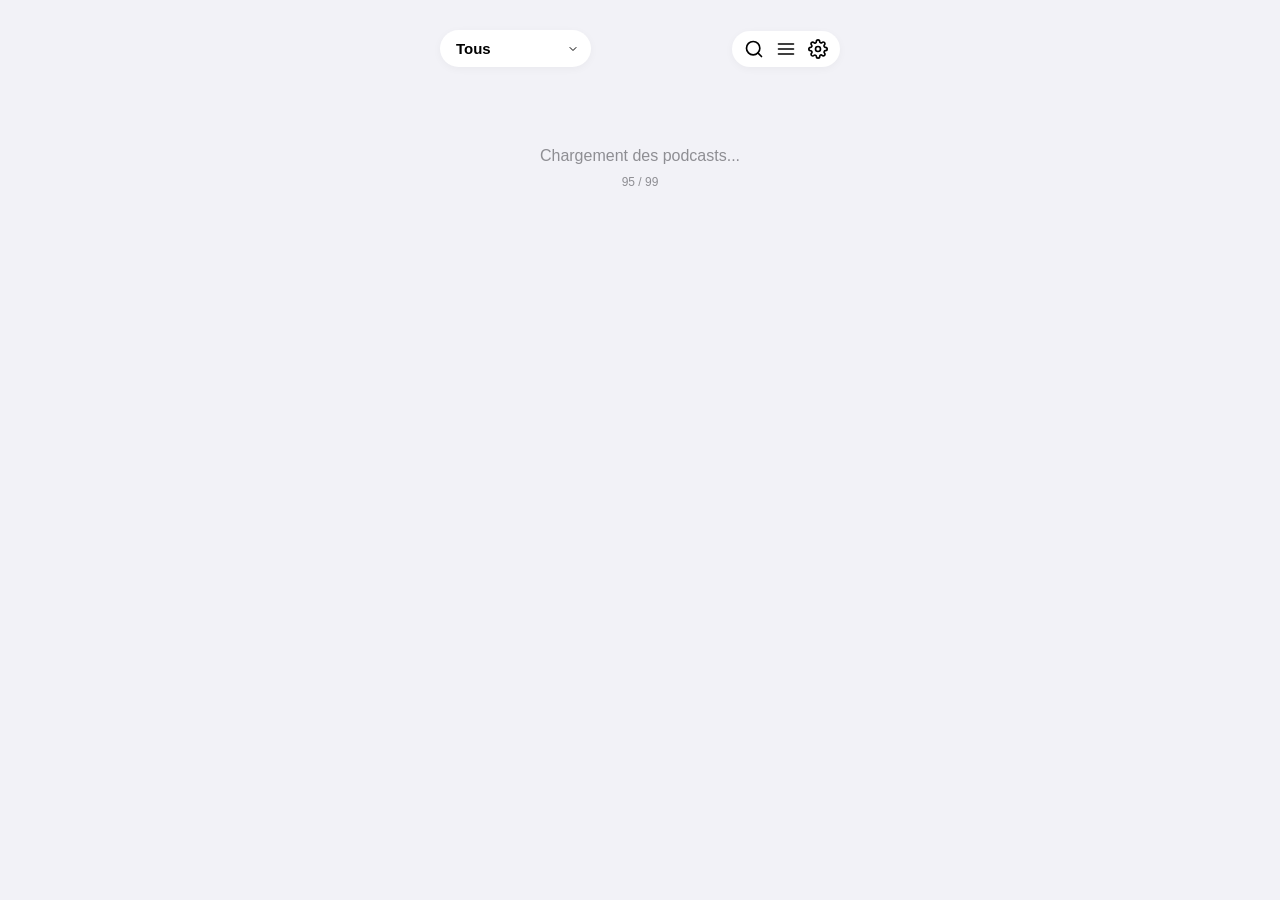
==== atlantic.html @ b99c41a0 "Add files via upload" ====
<!DOCTYPE html>
<html lang="fr">
<head>
    <meta charset="UTF-8">
    <meta name="viewport" content="width=device-width, initial-scale=1.0">
    <title>Podcast Tracker</title>
    <style>
        /* === VARIABLES & RESET === */
        :root {
            --bg-color: #f2f2f7; 
            --card-bg: #ffffff;
            --text-main: #000000;
            --text-secondary: #8e8e93;
            --green-dot: #34c759;
            --gray-dot: #d1d1d6;
            --border-radius-lg: 24px;
            --border-radius-sm: 16px;
        }

        * {
            box-sizing: border-box;
            margin: 0;
            padding: 0;
            font-family: -apple-system, BlinkMacSystemFont, "Segoe UI", Roboto, Helvetica, Arial, sans-serif;
            -webkit-tap-highlight-color: transparent;
        }

        body {
            background-color: var(--bg-color);
            color: var(--text-main);
            display: flex;
            justify-content: center;
            min-height: 100vh;
            padding: 20px;
        }

        .app-container {
            width: 100%;
            max-width: 400px;
            display: flex;
            flex-direction: column;
            gap: 20px;
        }

        /* === HEADER (Top Bar) === */
        .header {
            display: flex;
            justify-content: space-between;
            align-items: center;
            padding: 10px 0;
        }

        .filter-container {
            position: relative;
        }

        .filter-select {
            appearance: none;
            background-color: white;
            border: none;
            padding: 10px 32px 10px 16px;
            border-radius: 20px;
            font-weight: 600;
            font-size: 15px;
            color: var(--text-main);
            box-shadow: 0 2px 8px rgba(0,0,0,0.04);
            cursor: pointer;
            outline: none;
        }

        .filter-icon {
            position: absolute;
            right: 12px;
            top: 50%;
            transform: translateY(-50%);
            pointer-events: none;
            width: 12px;
            height: 12px;
        }

        .header-icons {
            display: flex;
            gap: 12px;
            background-color: white;
            padding: 8px 12px;
            border-radius: 20px;
            box-shadow: 0 2px 8px rgba(0,0,0,0.04);
        }

        .header-icons svg {
            width: 20px;
            height: 20px;
            color: var(--text-main);
        }

        /* === CARTE GRAPHIQUE === */
        .chart-card {
            background-color: var(--card-bg);
            border-radius: var(--border-radius-lg);
            padding: 24px;
            box-shadow: 0 4px 20px rgba(0,0,0,0.04);
        }

        .chart-subtitle {
            color: var(--text-secondary);
            font-size: 15px;
            font-weight: 500;
            margin-bottom: 4px;
        }

        .chart-title {
            font-size: 40px;
            font-weight: 800;
            letter-spacing: -1px;
            margin-bottom: 30px;
        }

        .chart-area {
            position: relative;
            height: 160px;
            display: flex;
            align-items: flex-end;
            padding-bottom: 24px;
            margin-right: 20px;
        }

        .chart-bars {
            display: flex;
            justify-content: space-around;
            width: 100%;
            height: 100%;
            position: relative;
            z-index: 2;
        }

        /* Lignes de repère (0, 25, 50...) */
        .grid-line-container {
            position: absolute;
            width: calc(100% + 20px);
            left: 0;
            display: flex;
            justify-content: space-between;
            align-items: flex-end;
            border-bottom: 1px solid #e5e5ea;
            z-index: 1;
        }

        .grid-line-label {
            font-size: 11px;
            color: var(--text-secondary);
            background: white;
            padding-left: 8px;
            transform: translateY(50%);
        }

        /* Barres */
        .bar-container {
            display: flex;
            flex-direction: column;
            align-items: center;
            height: 100%;
            justify-content: flex-end;
            width: 40px;
            position: relative;
        }

        .bar-value {
            font-size: 12px;
            font-weight: 600;
            margin-bottom: 4px;
            color: var(--text-main);
        }

        .bar {
            width: 24px;
            background-color: var(--text-main);
            border-radius: 6px 6px 0 0;
            transition: height 0.5s ease;
        }

        .bar-label {
            position: absolute;
            bottom: -24px;
            font-size: 12px;
            color: var(--text-secondary);
            font-weight: 500;
        }

        /* === LISTE DES PODCASTS === */
        .section-title {
            font-size: 18px;
            font-weight: 600;
            color: var(--text-secondary);
            margin: 10px 0 5px 5px;
        }

        .podcast-list {
            background-color: var(--card-bg);
            border-radius: var(--border-radius-lg);
            padding: 10px 20px;
            box-shadow: 0 4px 20px rgba(0,0,0,0.04);
            display: flex;
            flex-direction: column;
        }

        .podcast-item {
            display: flex;
            align-items: center;
            padding: 16px 0;
            border-bottom: 1px solid #f2f2f7;
            cursor: pointer;
            transition: opacity 0.2s;
        }
        
        .podcast-item:active {
            opacity: 0.5;
        }

        .podcast-item:last-child {
            border-bottom: none;
        }

        .podcast-img {
            width: 48px;
            height: 48px;
            border-radius: 12px;
            background-color: #f2f2f7;
            object-fit: cover;
            margin-right: 16px;
        }

        .podcast-info {
            flex: 1;
            overflow: hidden;
        }

        .podcast-name-container {
            display: flex;
            align-items: center;
            gap: 8px;
            margin-bottom: 4px;
        }

        .podcast-name {
            font-size: 16px;
            font-weight: 600;
            color: var(--text-main);
            white-space: nowrap;
            overflow: hidden;
            text-overflow: ellipsis;
        }

        .status-dot {
            width: 8px;
            height: 8px;
            border-radius: 50%;
            flex-shrink: 0;
        }
        .status-dot.active { background-color: var(--green-dot); }
        .status-dot.inactive { background-color: var(--gray-dot); }

        .podcast-episode {
            font-size: 14px;
            color: var(--text-secondary);
            font-style: italic;
            white-space: nowrap;
            overflow: hidden;
            text-overflow: ellipsis;
        }

        .podcast-count {
            font-size: 17px;
            font-weight: 600;
            color: var(--text-main);
            margin-left: 10px;
        }

        #loading {
            text-align: center;
            color: var(--text-secondary);
            margin-top: 50px;
            font-weight: 500;
        }
        
        .progress-text {
            font-size: 12px;
            margin-top: 10px;
            color: var(--text-secondary);
        }
    </style>
</head>
<body>

    <div class="app-container">
        <header class="header">
            <div class="filter-container">
                <select id="podcast-filter" class="filter-select" onchange="updateView()">
                    <option value="all">Tous</option>
                    <option value="comptabilise">Comptabilisés</option>
                </select>
                <svg class="filter-icon" viewBox="0 0 24 24" fill="none" stroke="currentColor" stroke-width="2" stroke-linecap="round" stroke-linejoin="round">
                    <polyline points="6 9 12 15 18 9"></polyline>
                </svg>
            </div>
            
            <div class="header-icons">
                <svg viewBox="0 0 24 24" fill="none" stroke="currentColor" stroke-width="2" stroke-linecap="round" stroke-linejoin="round"><circle cx="11" cy="11" r="8"></circle><line x1="21" y1="21" x2="16.65" y2="16.65"></line></svg>
                <svg viewBox="0 0 24 24" fill="none" stroke="currentColor" stroke-width="2" stroke-linecap="round" stroke-linejoin="round"><line x1="3" y1="12" x2="21" y2="12"></line><line x1="3" y1="6" x2="21" y2="6"></line><line x1="3" y1="18" x2="21" y2="18"></line></svg>
                <svg viewBox="0 0 24 24" fill="none" stroke="currentColor" stroke-width="2" stroke-linecap="round" stroke-linejoin="round"><circle cx="12" cy="12" r="3"></circle><path d="M19.4 15a1.65 1.65 0 0 0 .33 1.82l.06.06a2 2 0 0 1 0 2.83 2 2 0 0 1-2.83 0l-.06-.06a1.65 1.65 0 0 0-1.82-.33 1.65 1.65 0 0 0-1 1.51V21a2 2 0 0 1-2 2 2 2 0 0 1-2-2v-.09A1.65 1.65 0 0 0 9 19.4a1.65 1.65 0 0 0-1.82.33l-.06.06a2 2 0 0 1-2.83 0 2 2 0 0 1 0-2.83l.06-.06a1.65 1.65 0 0 0 .33-1.82 1.65 1.65 0 0 0-1.51-1H3a2 2 0 0 1-2-2 2 2 0 0 1 2-2h.09A1.65 1.65 0 0 0 4.6 9a1.65 1.65 0 0 0-.33-1.82l-.06-.06a2 2 0 0 1 0-2.83 2 2 0 0 1 2.83 0l.06.06a1.65 1.65 0 0 0 1.82.33H9a1.65 1.65 0 0 0 1-1.51V3a2 2 0 0 1 2-2 2 2 0 0 1 2 2v.09a1.65 1.65 0 0 0 1 1.51 1.65 1.65 0 0 0 1.82-.33l.06-.06a2 2 0 0 1 2.83 0 2 2 0 0 1 0 2.83l-.06.06a1.65 1.65 0 0 0-.33 1.82V9a1.65 1.65 0 0 0 1.51 1H21a2 2 0 0 1 2 2 2 2 0 0 1-2 2h-.09a1.65 1.65 0 0 0-1.51 1z"></path></svg>
            </div>
        </header>

        <div id="app">
            <div id="loading">
                <div>Chargement des podcasts...</div>
                <div id="progress" class="progress-text">0 / 99</div>
            </div>
        </div>
    </div>

    <script>
        // === LA LISTE COMPLÈTE DE TES PODCASTS ===
        const podcastConfig = [
            { url: "https://feeds.audiomeans.fr/feed/17652c76-f6e2-47da-b4de-ab791a8de6f9.xml", comptabilise: true },
            { url: "https://feeds.audiomeans.fr/feed/b38cbcd5-a1b8-4f4c-997a-d40c2c04f9e8.xml", comptabilise: true },
            { url: "https://feeds.audiomeans.fr/feed/abd60e2a-fac4-413f-bf0a-463aa19796dc.xml", comptabilise: true },
            { url: "https://feeds.audiomeans.fr/feed/7b065cde-def6-4740-b96f-571366b7e54c.xml", comptabilise: true },
            { url: "https://feeds.audiomeans.fr/feed/7b5cfe03-5ba9-4428-a41a-cf5c90d4ef49.xml", comptabilise: true },
            { url: "https://feeds.audiomeans.fr/feed/c0afb1da-71a8-4a43-8b2f-9decd86c3198.xml", comptabilise: true },
            { url: "https://feeds.audiomeans.fr/feed/a8aae616-7e41-429f-a0f5-5b8d1c322fc7.xml", comptabilise: true },
            { url: "https://feeds.audiomeans.fr/feed/ea13af31-37bf-4ed1-a0fb-87498c26d64b.xml", comptabilise: true },
            { url: "https://feeds.audiomeans.fr/feed/9562ff43-55ee-44af-95e0-db69d162ebae.xml", comptabilise: true },
            { url: "https://feeds.audiomeans.fr/feed/4be07d58-3177-4e44-8c9a-9ab1eedd2c34.xml", comptabilise: true },
            { url: "https://feeds.audiomeans.fr/feed/aae35f24-4d4f-4976-bae5-0f629c3d08f5.xml", comptabilise: true },
            { url: "https://feeds.audiomeans.fr/feed/b3d92b2e-f448-42fd-91ff-13e605c39ccd.xml", comptabilise: true },
            { url: "https://feeds.audiomeans.fr/feed/23446ca3-fe7a-4be3-8dca-6f8a64a06806.xml", comptabilise: true },
            { url: "https://feeds.audiomeans.fr/feed/0f9366c9-ea8d-43d8-a7a0-135ca0c05a1d.xml", comptabilise: true },
            { url: "https://feeds.audiomeans.fr/feed/d46afe4c-2f13-4f73-9a6e-b36b2e37dcbf.xml", comptabilise: false },
            { url: "https://feeds.audiomeans.fr/feed/4a8dccbe-3444-4c27-8f42-c26d21406bc1.xml", comptabilise: true },
            { url: "https://feeds.audiomeans.fr/feed/0f56e4cd-d44d-4968-ac12-9d1159a54d4c.xml", comptabilise: true },
            { url: "https://feeds.audiomeans.fr/feed/78a1e8b4-d078-44de-b74b-78f38a8923ae.xml", comptabilise: true },
            { url: "https://feeds.audiomeans.fr/feed/6b9f30c8-cdf9-4ede-aada-aec380317df1.xml", comptabilise: true },
            { url: "https://feeds.audiomeans.fr/feed/49687653-10e2-4068-b513-a29218042228.xml", comptabilise: true },
            { url: "https://feeds.audiomeans.fr/feed/4483fcfa-6adc-47bc-97b8-c4c78ea4951e.xml", comptabilise: true },
            { url: "https://feeds.audiomeans.fr/feed/456411ca-cea1-4a88-a9d5-98b990722ed6.xml", comptabilise: true },
            { url: "https://feeds.audiomeans.fr/feed/9a5e8977-e246-4457-b438-51a1f498d911.xml", comptabilise: true },
            { url: "https://feeds.audiomeans.fr/feed/55f098ba-f624-42b7-b29b-e61099ce2b79.xml", comptabilise: true },
            { url: "https://feeds.audiomeans.fr/feed/c50fd628-34ad-4eca-9def-546cb7c2ae31.xml", comptabilise: true },
            { url: "https://feeds.audiomeans.fr/feed/e7d6f6f9-6084-49e6-80ee-82e921b40d5d.xml", comptabilise: true },
            { url: "https://feeds.audiomeans.fr/feed/0ee58dde-db1f-4508-95c4-8e23bcc1ec9b.xml", comptabilise: true },
            { url: "https://feeds.audiomeans.fr/feed/84b3b99d-eb46-413b-9d96-595af98a3f79.xml", comptabilise: true },
            { url: "https://feeds.audiomeans.fr/feed/134be58f-3f43-447f-baf9-3acc9262dcfd.xml", comptabilise: true },
            { url: "https://feeds.audiomeans.fr/feed/3f623a0b-f338-4e18-ba74-c194e0e6e8bf.xml", comptabilise: true },
            { url: "https://feeds.audiomeans.fr/feed/33dfee79-12e7-41c6-9023-7ac20bf91db1.xml", comptabilise: true },
            { url: "https://feeds.audiomeans.fr/feed/5799f0c0-d531-402b-8c09-14671fcccfb7.xml", comptabilise: true },
            { url: "https://feeds.audiomeans.fr/feed/5d025ae3-c104-4b3c-b20d-0c5bdb4df97d.xml", comptabilise: true },
            { url: "https://feeds.audiomeans.fr/feed/1ef17db5-ad83-4c9f-84b7-449df8b38b32.xml", comptabilise: true },
            { url: "https://feeds.audiomeans.fr/feed/fc535eee-8df2-4f13-9d12-0d4c8c0d1154.xml", comptabilise: true },
            { url: "https://feeds.audiomeans.fr/feed/1019002c-dd56-48c1-808d-f1d0f5ec1113.xml", comptabilise: true },
            { url: "https://feeds.audiomeans.fr/feed/22ed053d-cd0c-4598-babe-8da182bfd557.xml", comptabilise: true },
            { url: "https://feeds.audiomeans.fr/feed/44b11857-392e-491a-ab69-69bd3543ec63.xml", comptabilise: true },
            { url: "https://feeds.audiomeans.fr/feed/4be07d58-3177-4e44-8c9a-9ab1eedd2c34.xml", comptabilise: true },
            { url: "https://feeds.audiomeans.fr/feed/078c3a40-6a61-47ab-bf75-5653f3a1463f.xml", comptabilise: true },
            { url: "https://feeds.audiomeans.fr/feed/ac193b03-3b95-435b-8c37-a01d5eda5d1d.xml", comptabilise: true },
            { url: "https://feeds.audiomeans.fr/feed/dbada355-20e2-42ad-8901-6945bd8d4800.xml", comptabilise: true },
            { url: "https://feeds.audiomeans.fr/feed/2223a715-ca4a-4360-abe2-dc5a906c7fbb.xml", comptabilise: true },
            { url: "https://feeds.audiomeans.fr/feed/a1cd7837-0832-4070-8e43-14d5beac123a.xml", comptabilise: true },
            { url: "https://feeds.audiomeans.fr/feed/8f8a3fe9-5298-409e-b938-b1f990c2c8ad.xml", comptabilise: true },
            { url: "https://feeds.audiomeans.fr/feed/1c147c6c-b4f0-46ae-a101-d0436ffa3d0e.xml", comptabilise: true },
            { url: "https://feeds.audiomeans.fr/feed/80a39a48-f044-436e-ad5b-63d3154efa91.xml", comptabilise: true },
            { url: "https://feeds.audiomeans.fr/feed/13c59b4e-7b42-49a8-849f-d4eb25baeb19.xml", comptabilise: true },
            { url: "https://feeds.audiomeans.fr/feed/5a3426bf-0329-4df2-a63e-87169b371be7.xml", comptabilise: true },
            { url: "https://feeds.audiomeans.fr/feed/0b81db9c-9ba5-4faa-921c-3ae8ab7d15e2.xml", comptabilise: true },
            { url: "https://feeds.audiomeans.fr/feed/13847b2e-82d3-11ee-af22-df4d4a91bfdc.xml", comptabilise: true },
            { url: "https://feeds.audiomeans.fr/feed/a9132511-29db-4d76-bbf5-ad6e53a6375d.xml", comptabilise: true },
            { url: "https://feeds.audiomeans.fr/feed/19e73a34-5dd4-4680-913f-a34294ccd927.xml", comptabilise: true },
            { url: "https://feeds.audiomeans.fr/feed/5ced65f3-0264-4fac-8785-d12d13b5c2f1.xml", comptabilise: true },
            { url: "https://feeds.audiomeans.fr/feed/1075b04c-0b6b-4ba0-b129-e83c241aa304.xml", comptabilise: true },
            { url: "https://feeds.audiomeans.fr/feed/ee883851-2ab1-4296-b3f2-6f70f3a8f0e8.xml", comptabilise: true },
            { url: "https://feeds.audiomeans.fr/feed/6f8c5a53-9a85-4f33-80ea-699424d45309.xml", comptabilise: true },
            { url: "https://feeds.audiomeans.fr/feed/f649a24a-afec-4c3b-b01d-985223ff1e74.xml", comptabilise: true },
            { url: "https://feeds.audiomeans.fr/feed/5938c170-dc0b-41a5-a59d-019a05f687c2.xml", comptabilise: true },
            { url: "https://feeds.audiomeans.fr/feed/1aceff0b-992d-4337-9f75-3dff622fd8af.xml", comptabilise: true },
            { url: "https://feeds.audiomeans.fr/feed/76c7cbeb-73a8-41c6-9700-01818b258f27.xml", comptabilise: true },
            { url: "https://feeds.audiomeans.fr/feed/278cab38-f438-459f-bae1-8cb4f6dc5436.xml", comptabilise: true },
            { url: "https://feeds.audiomeans.fr/feed/1f679704-d4ce-4a80-aadb-380f7ed08072.xml", comptabilise: true },
            { url: "https://feeds.audiomeans.fr/feed/a58f57cc-71b0-4e5b-a349-4a8ba3479f80.xml", comptabilise: true },
            { url: "https://feeds.audiomeans.fr/feed/f2265776-504d-4ff6-89b0-784deacfcb38.xml", comptabilise: true },
            { url: "https://feeds.audiomeans.fr/feed/0bfadaff-71b8-43ce-b964-4199e425207e.xml", comptabilise: true },
            { url: "https://feeds.audiomeans.fr/feed/8f59879f-806a-46dd-aa79-9160e503b679.xml", comptabilise: true },
            { url: "https://feeds.audiomeans.fr/feed/82443457-3b11-434e-99cc-9de8338c8a57.xml", comptabilise: true },
            { url: "https://feeds.audiomeans.fr/feed/283ea31f-bb34-407e-bff1-4d2245824ffe.xml", comptabilise: true },
            { url: "https://feeds.audiomeans.fr/feed/474e4787-d49f-4473-ab2d-9aebcf510cfa.xml", comptabilise: true },
            { url: "https://feeds.audiomeans.fr/feed/502ede2c-7341-4477-a374-e27a0c64d738.xml", comptabilise: true },
            { url: "https://feeds.audiomeans.fr/feed/db384986-c141-4f27-b4f4-652bc6064c31.xml", comptabilise: true },
            { url: "https://feeds.audiomeans.fr/feed/361d9d7c-191f-419f-833e-83f498149fed.xml", comptabilise: true },
            { url: "https://feeds.audiomeans.fr/feed/03f60f8c-8247-4c78-99dc-faa175730ec3.xml", comptabilise: true },
            { url: "https://feeds.audiomeans.fr/feed/82faf41f-e3ee-4e5f-80f5-42f177d513e2.xml", comptabilise: true },
            { url: "https://feeds.audiomeans.fr/feed/24076e71-d1f1-4e8f-8c86-3840ee6562ad.xml", comptabilise: true },
            { url: "https://feeds.audiomeans.fr/feed/a99c7a56-9ff6-4320-b559-d066c0977f22.xml", comptabilise: true },
            { url: "https://feeds.audiomeans.fr/feed/0edf40bd-9b3c-4428-9bfb-230f4bf98895.xml", comptabilise: true },
            { url: "https://feeds.audiomeans.fr/feed/397935a1-ddef-48a3-9659-caaef04c70a3.xml", comptabilise: true },
            { url: "https://feeds.audiomeans.fr/feed/5f798351-a176-416c-abda-8a12d48774fe.xml", comptabilise: true },
            { url: "https://feeds.audiomeans.fr/feed/2b1e500d-8b2f-47e1-8f17-cae751c4b281.xml", comptabilise: true },
            { url: "https://feeds.audiomeans.fr/feed/d083eb0b-49b3-479b-b02a-6895f18a7fab.xml", comptabilise: true },
            { url: "https://feeds.audiomeans.fr/feed/f2303b00-a943-4ab0-8702-aa97447e6112.xml", comptabilise: false },
            { url: "https://feeds.audiomeans.fr/feed/301b48c3-3751-46d1-b740-9508bac8be91.xml", comptabilise: false },
            { url: "https://feeds.audiomeans.fr/feed/c9c019ab-6ec7-49de-a7c2-e6c50ddf2e37.xml", comptabilise: false },
            { url: "https://feeds.audiomeans.fr/feed/77dd9729-e2b2-462a-90fa-d6b45464ed8e.xml", comptabilise: false },
            { url: "https://feeds.audiomeans.fr/feed/d8da0358-f829-400a-a9bd-836a08c5cfcb.xml", comptabilise: false },
            { url: "https://feeds.audiomeans.fr/feed/506f075f-8a18-42bf-b589-a60d7d65fef0.xml", comptabilise: false },
            { url: "https://feeds.audiomeans.fr/feed/5b279160-ca91-477b-99b1-4276074257ac.xml", comptabilise: true },
            { url: "https://feeds.audiomeans.fr/feed/aefbab20-4311-449c-8d7e-12b6d1f4b5b4.xml", comptabilise: true },
            { url: "https://feeds.audiomeans.fr/feed/9d4e94a2-0ac1-47bc-b677-3143eb989333.xml", comptabilise: true },
            { url: "https://feeds.audiomeans.fr/feed/c6e434d6-801e-4849-b56e-747d6d5a51ea.xml", comptabilise: true },
            { url: "https://feeds.audiomeans.fr/feed/39d1fc14-8d85-4bba-afe0-2cf9e3b4053f.xml", comptabilise: true },
            { url: "https://feeds.audiomeans.fr/feed/8670e1d5-b8d8-486b-9ea4-e8d5c09966f5.xml", comptabilise: false },
            { url: "https://feeds.audiomeans.fr/feed/34e71064-2a44-4541-bec3-4c21ddf69bfe.xml", comptabilise: false },
            { url: "https://feeds.audiomeans.fr/feed/0ba247d7-b0e0-4c22-87f5-7c84cfdea897.xml", comptabilise: false },
            { url: "https://feeds.audiomeans.fr/feed/c9c019ab-6ec7-49de-a7c2-e6c50ddf2e37.xml", comptabilise: false },
            { url: "https://feeds.audiomeans.fr/feed/a32f5059-de31-4db9-8ae9-8ded1af35316.xml", comptabilise: false },
            { url: "https://feeds.audiomeans.fr/feed/c35816b2-174c-4f9e-9889-6fb86fdd8fe5.xml", comptabilise: false }
        ];

        let allPodcastsData = []; 

        const today = new Date();
        today.setHours(0, 0, 0, 0);

        // Crée le tableau des 4 derniers jours
        const dates4Days = [];
        for (let i = 3; i >= 0; i--) {
            const d = new Date(today);
            d.setDate(d.getDate() - i);
            dates4Days.push(d.getTime());
        }

        async function fetchFeeds() {
            let loadedCount = 0;
            const progressEl = document.getElementById('progress');

            for (const config of podcastConfig) {
                try {
                    const response = await fetch(`https://api.codetabs.com/v1/proxy?quest=${encodeURIComponent(config.url)}`);
                    if (!response.ok) throw new Error(`Erreur HTTP`);
                    
                    const xmlText = await response.text();
                    const parser = new DOMParser();
                    const xmlDoc = parser.parseFromString(xmlText, "text/xml");

                    const title = xmlDoc.querySelector("channel > title")?.textContent || "Podcast inconnu";
                    
                    let imgUrl = xmlDoc.querySelector("channel > image > url")?.textContent || xmlDoc.querySelector("channel > itunes\\:image, image")?.getAttribute('href') || "";

                    const items = Array.from(xmlDoc.querySelectorAll("item"));
                    if (items.length > 0) {
                        const latestItem = items[0];
                        const latestTitle = latestItem.querySelector("title")?.textContent || "Sans titre";
                        const latestPubDate = new Date(latestItem.querySelector("pubDate")?.textContent);

                        const dailyCounts = { 0: 0, 1: 0, 2: 0, 3: 0 }; 

                        items.forEach(item => {
                            const pubDateStr = item.querySelector("pubDate")?.textContent;
                            if (!pubDateStr) return;
                            const pubDateOnly = new Date(pubDateStr);
                            pubDateOnly.setHours(0,0,0,0);

                            const dayIndex = dates4Days.indexOf(pubDateOnly.getTime());
                            if (dayIndex !== -1) {
                                dailyCounts[dayIndex]++;
                            }
                        });

                        allPodcastsData.push({
                            url: config.url,
                            comptabilise: config.comptabilise,
                            name: title,
                            image: imgUrl,
                            latestEpisodeTitle: latestTitle,
                            latestPubDate: latestPubDate,
                            dailyCounts: dailyCounts,
                            episodesToday: dailyCounts[3]
                        });
                    }

                } catch (error) {
                    console.error("Erreur lors du chargement de " + config.url, error);
                }
                
                // Mettre à jour le compteur pendant le chargement long
                loadedCount++;
                if(progressEl) {
                    progressEl.innerText = `${loadedCount} / ${podcastConfig.length}`;
                }
            }

            // Tri par défaut : le plus récent en premier
            allPodcastsData.sort((a, b) => b.latestPubDate - a.latestPubDate);

            // Premier affichage une fois que tout est chargé
            updateView();
        }

        function updateView() {
            const filterValue = document.getElementById('podcast-filter').value;
            
            let filteredData = allPodcastsData;
            if (filterValue === 'comptabilise') {
                filteredData = allPodcastsData.filter(p => p.comptabilise === true);
            }

            const graphData = [
                { label: new Date(dates4Days[0]).toLocaleDateString('fr-FR', { weekday: 'short' }), count: 0 },
                { label: new Date(dates4Days[1]).toLocaleDateString('fr-FR', { weekday: 'short' }), count: 0 },
                { label: new Date(dates4Days[2]).toLocaleDateString('fr-FR', { weekday: 'short' }), count: 0 },
                { label: new Date(dates4Days[3]).toLocaleDateString('fr-FR', { weekday: 'short' }), count: 0 }
            ];

            let grandTotal = 0;

            filteredData.forEach(pod => {
                graphData[0].count += pod.dailyCounts[0];
                graphData[1].count += pod.dailyCounts[1];
                graphData[2].count += pod.dailyCounts[2];
                graphData[3].count += pod.dailyCounts[3];
                
                grandTotal += pod.dailyCounts[0] + pod.dailyCounts[1] + pod.dailyCounts[2] + pod.dailyCounts[3];
            });

            renderApp(filteredData, graphData, grandTotal);
        }

        function renderApp(podcasts, graphData, total4Days) {
            const appDiv = document.getElementById('app');
            
            const maxEpisodes = Math.max(...graphData.map(d => d.count), 1); 
            const tier1 = Math.round(maxEpisodes / 3);
            const tier2 = Math.round((maxEpisodes / 3) * 2);
            const tier3 = maxEpisodes;

            let html = `
                <section class="chart-card">
                    <div class="chart-subtitle">Total sur 4 jours</div>
                    <div class="chart-title">${total4Days}</div>
                    
                    <div class="chart-area">
                        <div class="grid-line-container" style="bottom: 100%;">
                            <div class="grid-line-label">${tier3}</div>
                        </div>
                        <div class="grid-line-container" style="bottom: 66%;">
                            <div class="grid-line-label">${tier2}</div>
                        </div>
                        <div class="grid-line-container" style="bottom: 33%;">
                            <div class="grid-line-label">${tier1}</div>
                        </div>
                        <div class="grid-line-container" style="bottom: 0;">
                            <div class="grid-line-label">0</div>
                        </div>

                        <div class="chart-bars">
            `;

            graphData.forEach(day => {
                const heightPercentage = (day.count / maxEpisodes) * 100;
                const finalHeight = day.count > 0 ? Math.max(heightPercentage, 5) : 0; 
                
                html += `
                    <div class="bar-container">
                        ${day.count > 0 ? `<div class="bar-value">${day.count}</div>` : ''}
                        <div class="bar" style="height: ${finalHeight}%;"></div>
                        <span class="bar-label">${day.label.charAt(0).toUpperCase() + day.label.slice(1,3)}</span>
                    </div>
                `;
            });

            html += `
                        </div>
                    </div>
                </section>
                
                <div class="section-title">Aujourd'hui</div>
                <section class="podcast-list">
            `;

            if(podcasts.length === 0) {
                 html += `<div style="padding: 20px; text-align: center; color: var(--text-secondary);">Aucun podcast trouvé.</div>`;
            }

            podcasts.forEach(pod => {
                const statusClass = pod.episodesToday > 0 ? "active" : "inactive";
                html += `
                    <div class="podcast-item" onclick="window.open('${pod.url}', '_blank')">
                        <img src="${pod.image}" alt="${pod.name}" class="podcast-img">
                        <div class="podcast-info">
                            <div class="podcast-name-container">
                                <span class="podcast-name">${pod.name}</span>
                                <span class="status-dot ${statusClass}"></span>
                            </div>
                            <div class="podcast-episode">${pod.latestEpisodeTitle}</div>
                        </div>
                        <div class="podcast-count">${pod.episodesToday}</div>
                    </div>
                `;
            });

            html += `</section>`;
            appDiv.innerHTML = html;
        }

        // Lancer le script au démarrage
        fetchFeeds();
    </script>
</body>
</html>
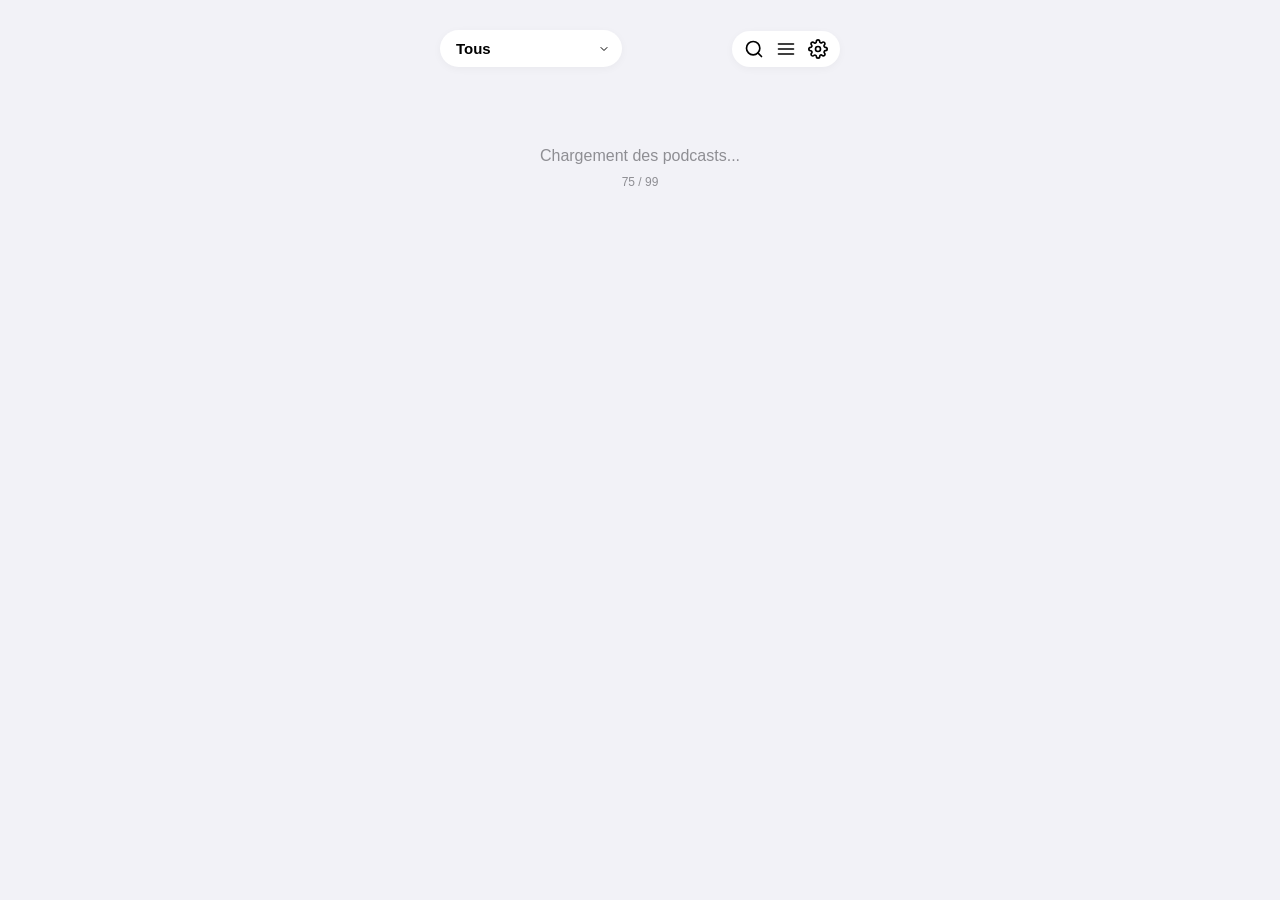
==== commit c3f44959: "Update atlantic.html" ====
--- a/atlantic.html
+++ b/atlantic.html
@@ -91,13 +91,47 @@
             width: 20px;
             height: 20px;
             color: var(--text-main);
+            cursor: pointer;
+        }
+
+        /* === BARRE DE RECHERCHE === */
+        .search-container {
+            display: none; /* Masqué par défaut */
+            background-color: white;
+            border-radius: 12px;
+            padding: 8px 12px;
+            box-shadow: 0 2px 10px rgba(0,0,0,0.05);
+            align-items: center;
+            gap: 10px;
+            margin-top: -10px;
+            animation: slideDown 0.2s ease-out;
+        }
+
+        @keyframes slideDown {
+            from { opacity: 0; transform: translateY(-10px); }
+            to { opacity: 1; transform: translateY(0); }
+        }
+
+        .search-input {
+            flex: 1;
+            border: none;
+            outline: none;
+            font-size: 15px;
+            background: transparent;
+        }
+
+        .search-close {
+            color: var(--text-secondary);
+            font-size: 14px;
+            font-weight: 600;
+            cursor: pointer;
         }
 
         /* === CARTE GRAPHIQUE === */
         .chart-card {
             background-color: var(--card-bg);
             border-radius: var(--border-radius-lg);
-            padding: 24px;
+            padding: 24px 24px 34px 24px; /* Plus de padding en bas pour les labels */
             box-shadow: 0 4px 20px rgba(0,0,0,0.04);
         }
 
@@ -120,13 +154,12 @@
             height: 160px;
             display: flex;
             align-items: flex-end;
-            padding-bottom: 24px;
             margin-right: 20px;
         }
 
         .chart-bars {
             display: flex;
-            justify-content: space-around;
+            justify-content: space-between; /* Ajusté pour 7 barres */
             width: 100%;
             height: 100%;
             position: relative;
@@ -144,6 +177,11 @@
             border-bottom: 1px solid #e5e5ea;
             z-index: 1;
         }
+        
+        /* La ligne du bas (Zéro) est un peu plus foncée pour marquer la limite */
+        .grid-line-container.base-line {
+            border-bottom: 2px solid #d1d1d6;
+        }
 
         .grid-line-label {
             font-size: 11px;
@@ -160,28 +198,28 @@
             align-items: center;
             height: 100%;
             justify-content: flex-end;
-            width: 40px;
+            width: 30px; /* Affiné pour 7 barres */
             position: relative;
         }
 
         .bar-value {
-            font-size: 12px;
+            font-size: 11px;
             font-weight: 600;
             margin-bottom: 4px;
             color: var(--text-main);
         }
 
         .bar {
-            width: 24px;
+            width: 18px; /* Affiné pour 7 barres */
             background-color: var(--text-main);
-            border-radius: 6px 6px 0 0;
+            border-radius: 4px 4px 0 0;
             transition: height 0.5s ease;
         }
 
         .bar-label {
             position: absolute;
-            bottom: -24px;
-            font-size: 12px;
+            bottom: -24px; /* Strictement en dessous de la ligne de fond */
+            font-size: 11px;
             color: var(--text-secondary);
             font-weight: 500;
         }
@@ -206,14 +244,22 @@
         .podcast-item {
             display: flex;
             align-items: center;
-            padding: 16px 0;
+            padding: 16px 12px;
+            margin: 0 -12px; /* Pour que le survol englobe bien la carte */
             border-bottom: 1px solid #f2f2f7;
             cursor: pointer;
-            transition: opacity 0.2s;
+            transition: all 0.2s ease;
+            border-radius: 12px;
+        }
+
+        /* EFFET DE SURVOL (Hover) */
+        .podcast-item:hover {
+            background-color: #f9f9fb;
+            transform: scale(0.99);
         }
         
         .podcast-item:active {
-            opacity: 0.5;
+            opacity: 0.6;
         }
 
         .podcast-item:last-child {
@@ -224,7 +270,7 @@
             width: 48px;
             height: 48px;
             border-radius: 12px;
-            background-color: #f2f2f7;
+            background-color: #e5e5ea;
             object-fit: cover;
             margin-right: 16px;
         }
@@ -260,7 +306,7 @@
         .status-dot.inactive { background-color: var(--gray-dot); }
 
         .podcast-episode {
-            font-size: 14px;
+            font-size: 13px;
             color: var(--text-secondary);
             font-style: italic;
             white-space: nowrap;
@@ -297,6 +343,7 @@
                 <select id="podcast-filter" class="filter-select" onchange="updateView()">
                     <option value="all">Tous</option>
                     <option value="comptabilise">Comptabilisés</option>
+                    <option value="non-comptabilise">Non comptabilisés</option>
                 </select>
                 <svg class="filter-icon" viewBox="0 0 24 24" fill="none" stroke="currentColor" stroke-width="2" stroke-linecap="round" stroke-linejoin="round">
                     <polyline points="6 9 12 15 18 9"></polyline>
@@ -304,11 +351,17 @@
             </div>
             
             <div class="header-icons">
-                <svg viewBox="0 0 24 24" fill="none" stroke="currentColor" stroke-width="2" stroke-linecap="round" stroke-linejoin="round"><circle cx="11" cy="11" r="8"></circle><line x1="21" y1="21" x2="16.65" y2="16.65"></line></svg>
+                <svg onclick="toggleSearch()" viewBox="0 0 24 24" fill="none" stroke="currentColor" stroke-width="2" stroke-linecap="round" stroke-linejoin="round"><circle cx="11" cy="11" r="8"></circle><line x1="21" y1="21" x2="16.65" y2="16.65"></line></svg>
                 <svg viewBox="0 0 24 24" fill="none" stroke="currentColor" stroke-width="2" stroke-linecap="round" stroke-linejoin="round"><line x1="3" y1="12" x2="21" y2="12"></line><line x1="3" y1="6" x2="21" y2="6"></line><line x1="3" y1="18" x2="21" y2="18"></line></svg>
                 <svg viewBox="0 0 24 24" fill="none" stroke="currentColor" stroke-width="2" stroke-linecap="round" stroke-linejoin="round"><circle cx="12" cy="12" r="3"></circle><path d="M19.4 15a1.65 1.65 0 0 0 .33 1.82l.06.06a2 2 0 0 1 0 2.83 2 2 0 0 1-2.83 0l-.06-.06a1.65 1.65 0 0 0-1.82-.33 1.65 1.65 0 0 0-1 1.51V21a2 2 0 0 1-2 2 2 2 0 0 1-2-2v-.09A1.65 1.65 0 0 0 9 19.4a1.65 1.65 0 0 0-1.82.33l-.06.06a2 2 0 0 1-2.83 0 2 2 0 0 1 0-2.83l.06-.06a1.65 1.65 0 0 0 .33-1.82 1.65 1.65 0 0 0-1.51-1H3a2 2 0 0 1-2-2 2 2 0 0 1 2-2h.09A1.65 1.65 0 0 0 4.6 9a1.65 1.65 0 0 0-.33-1.82l-.06-.06a2 2 0 0 1 0-2.83 2 2 0 0 1 2.83 0l.06.06a1.65 1.65 0 0 0 1.82.33H9a1.65 1.65 0 0 0 1-1.51V3a2 2 0 0 1 2-2 2 2 0 0 1 2 2v.09a1.65 1.65 0 0 0 1 1.51 1.65 1.65 0 0 0 1.82-.33l.06-.06a2 2 0 0 1 2.83 0 2 2 0 0 1 0 2.83l-.06.06a1.65 1.65 0 0 0-.33 1.82V9a1.65 1.65 0 0 0 1.51 1H21a2 2 0 0 1 2 2 2 2 0 0 1-2 2h-.09a1.65 1.65 0 0 0-1.51 1z"></path></svg>
             </div>
         </header>
+
+        <div id="search-bar" class="search-container">
+            <svg viewBox="0 0 24 24" fill="none" stroke="currentColor" stroke-width="2" stroke-linecap="round" stroke-linejoin="round" style="width:16px; height:16px; color:var(--text-secondary)"><circle cx="11" cy="11" r="8"></circle><line x1="21" y1="21" x2="16.65" y2="16.65"></line></svg>
+            <input type="text" id="search-input" class="search-input" placeholder="Rechercher un podcast..." oninput="updateView()">
+            <span class="search-close" onclick="closeSearch()">Annuler</span>
+        </div>
 
         <div id="app">
             <div id="loading">
@@ -319,7 +372,7 @@
     </div>
 
     <script>
-        // === LA LISTE COMPLÈTE DE TES PODCASTS ===
+        // === LA LISTE COMPLÈTE ===
         const podcastConfig = [
             { url: "https://feeds.audiomeans.fr/feed/17652c76-f6e2-47da-b4de-ab791a8de6f9.xml", comptabilise: true },
             { url: "https://feeds.audiomeans.fr/feed/b38cbcd5-a1b8-4f4c-997a-d40c2c04f9e8.xml", comptabilise: true },
@@ -427,12 +480,12 @@
         const today = new Date();
         today.setHours(0, 0, 0, 0);
 
-        // Crée le tableau des 4 derniers jours
-        const dates4Days = [];
-        for (let i = 3; i >= 0; i--) {
+        // Crée le tableau des 7 derniers jours (Aujourd'hui + 6 jours précédents)
+        const dates7Days = [];
+        for (let i = 6; i >= 0; i--) {
             const d = new Date(today);
             d.setDate(d.getDate() - i);
-            dates4Days.push(d.getTime());
+            dates7Days.push(d.getTime());
         }
 
         async function fetchFeeds() {
@@ -458,7 +511,8 @@
                         const latestTitle = latestItem.querySelector("title")?.textContent || "Sans titre";
                         const latestPubDate = new Date(latestItem.querySelector("pubDate")?.textContent);
 
-                        const dailyCounts = { 0: 0, 1: 0, 2: 0, 3: 0 }; 
+                        // Initialiser le compteur pour les 7 jours (index 0 à 6)
+                        const dailyCounts = { 0:0, 1:0, 2:0, 3:0, 4:0, 5:0, 6:0 }; 
 
                         items.forEach(item => {
                             const pubDateStr = item.querySelector("pubDate")?.textContent;
@@ -466,7 +520,7 @@
                             const pubDateOnly = new Date(pubDateStr);
                             pubDateOnly.setHours(0,0,0,0);
 
-                            const dayIndex = dates4Days.indexOf(pubDateOnly.getTime());
+                            const dayIndex = dates7Days.indexOf(pubDateOnly.getTime());
                             if (dayIndex !== -1) {
                                 dailyCounts[dayIndex]++;
                             }
@@ -480,7 +534,7 @@
                             latestEpisodeTitle: latestTitle,
                             latestPubDate: latestPubDate,
                             dailyCounts: dailyCounts,
-                            episodesToday: dailyCounts[3]
+                            episodesToday: dailyCounts[6] // L'index 6 est "Aujourd'hui"
                         });
                     }
 
@@ -488,50 +542,68 @@
                     console.error("Erreur lors du chargement de " + config.url, error);
                 }
                 
-                // Mettre à jour le compteur pendant le chargement long
                 loadedCount++;
                 if(progressEl) {
                     progressEl.innerText = `${loadedCount} / ${podcastConfig.length}`;
                 }
             }
 
-            // Tri par défaut : le plus récent en premier
             allPodcastsData.sort((a, b) => b.latestPubDate - a.latestPubDate);
-
-            // Premier affichage une fois que tout est chargé
             updateView();
+        }
+
+        // Gestion de la barre de recherche
+        function toggleSearch() {
+            const searchBar = document.getElementById('search-bar');
+            if (searchBar.style.display === 'flex') {
+                closeSearch();
+            } else {
+                searchBar.style.display = 'flex';
+                document.getElementById('search-input').focus();
+            }
+        }
+
+        function closeSearch() {
+            document.getElementById('search-bar').style.display = 'none';
+            document.getElementById('search-input').value = '';
+            updateView(); // Réinitialise la vue
         }
 
         function updateView() {
             const filterValue = document.getElementById('podcast-filter').value;
+            const searchValue = document.getElementById('search-input').value.toLowerCase();
             
-            let filteredData = allPodcastsData;
-            if (filterValue === 'comptabilise') {
-                filteredData = allPodcastsData.filter(p => p.comptabilise === true);
-            }
-
-            const graphData = [
-                { label: new Date(dates4Days[0]).toLocaleDateString('fr-FR', { weekday: 'short' }), count: 0 },
-                { label: new Date(dates4Days[1]).toLocaleDateString('fr-FR', { weekday: 'short' }), count: 0 },
-                { label: new Date(dates4Days[2]).toLocaleDateString('fr-FR', { weekday: 'short' }), count: 0 },
-                { label: new Date(dates4Days[3]).toLocaleDateString('fr-FR', { weekday: 'short' }), count: 0 }
-            ];
+            // Filtrer par select ET par texte de recherche
+            let filteredData = allPodcastsData.filter(p => {
+                let matchSelect = false;
+                if (filterValue === 'all') matchSelect = true;
+                else if (filterValue === 'comptabilise') matchSelect = p.comptabilise === true;
+                else if (filterValue === 'non-comptabilise') matchSelect = p.comptabilise === false;
+
+                let matchSearch = p.name.toLowerCase().includes(searchValue);
+
+                return matchSelect && matchSearch;
+            });
+
+            // Préparer les données du graphique (7 jours)
+            const graphData = dates7Days.map(time => ({
+                label: new Date(time).toLocaleDateString('fr-FR', { weekday: 'short' }),
+                count: 0
+            }));
 
             let grandTotal = 0;
 
             filteredData.forEach(pod => {
-                graphData[0].count += pod.dailyCounts[0];
-                graphData[1].count += pod.dailyCounts[1];
-                graphData[2].count += pod.dailyCounts[2];
-                graphData[3].count += pod.dailyCounts[3];
-                
-                grandTotal += pod.dailyCounts[0] + pod.dailyCounts[1] + pod.dailyCounts[2] + pod.dailyCounts[3];
+                for (let i = 0; i < 7; i++) {
+                    graphData[i].count += pod.dailyCounts[i];
+                    grandTotal += pod.dailyCounts[i];
+                }
             });
 
             renderApp(filteredData, graphData, grandTotal);
         }
 
-        function renderApp(podcasts, graphData, total4Days) {
+        function renderApp(podcasts, graphData, total7Days) {
             const appDiv = document.getElementById('app');
             
             const maxEpisodes = Math.max(...graphData.map(d => d.count), 1); 
@@ -541,8 +613,8 @@
 
             let html = `
                 <section class="chart-card">
-                    <div class="chart-subtitle">Total sur 4 jours</div>
-                    <div class="chart-title">${total4Days}</div>
+                    <div class="chart-subtitle">Total sur 7 jours</div>
+                    <div class="chart-title">${total7Days}</div>
                     
                     <div class="chart-area">
                         <div class="grid-line-container" style="bottom: 100%;">
@@ -554,7 +626,7 @@
                         <div class="grid-line-container" style="bottom: 33%;">
                             <div class="grid-line-label">${tier1}</div>
                         </div>
-                        <div class="grid-line-container" style="bottom: 0;">
+                        <div class="grid-line-container base-line" style="bottom: 0;">
                             <div class="grid-line-label">0</div>
                         </div>
 
@@ -608,8 +680,8 @@
             appDiv.innerHTML = html;
         }
 
-        // Lancer le script au démarrage
+        // Lancement initial
         fetchFeeds();
     </script>
 </body>
-</html>+</html>
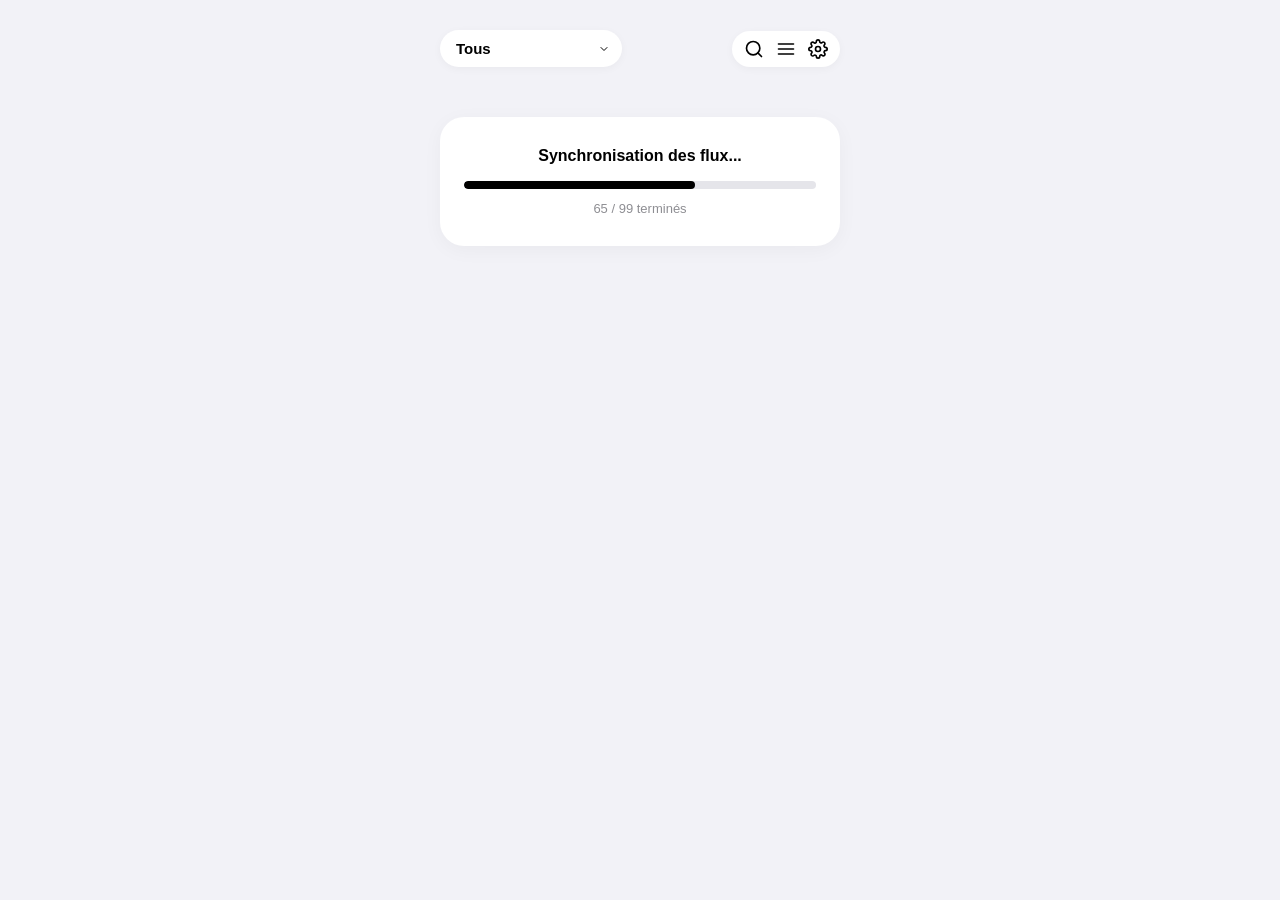
==== commit 39661290: "Update atlantic.html" ====
--- a/atlantic.html
+++ b/atlantic.html
@@ -96,7 +96,7 @@
 
         /* === BARRE DE RECHERCHE === */
         .search-container {
-            display: none; /* Masqué par défaut */
+            display: none;
             background-color: white;
             border-radius: 12px;
             padding: 8px 12px;
@@ -131,7 +131,7 @@
         .chart-card {
             background-color: var(--card-bg);
             border-radius: var(--border-radius-lg);
-            padding: 24px 24px 34px 24px; /* Plus de padding en bas pour les labels */
+            padding: 24px 24px 34px 24px;
             box-shadow: 0 4px 20px rgba(0,0,0,0.04);
         }
 
@@ -159,14 +159,14 @@
 
         .chart-bars {
             display: flex;
-            justify-content: space-between; /* Ajusté pour 7 barres */
+            justify-content: space-between;
             width: 100%;
             height: 100%;
             position: relative;
             z-index: 2;
         }
 
-        /* Lignes de repère (0, 25, 50...) */
+        /* Lignes de repère */
         .grid-line-container {
             position: absolute;
             width: calc(100% + 20px);
@@ -178,7 +178,6 @@
             z-index: 1;
         }
         
-        /* La ligne du bas (Zéro) est un peu plus foncée pour marquer la limite */
         .grid-line-container.base-line {
             border-bottom: 2px solid #d1d1d6;
         }
@@ -198,7 +197,7 @@
             align-items: center;
             height: 100%;
             justify-content: flex-end;
-            width: 30px; /* Affiné pour 7 barres */
+            width: 30px;
             position: relative;
         }
 
@@ -210,7 +209,7 @@
         }
 
         .bar {
-            width: 18px; /* Affiné pour 7 barres */
+            width: 18px;
             background-color: var(--text-main);
             border-radius: 4px 4px 0 0;
             transition: height 0.5s ease;
@@ -218,7 +217,7 @@
 
         .bar-label {
             position: absolute;
-            bottom: -24px; /* Strictement en dessous de la ligne de fond */
+            bottom: -24px;
             font-size: 11px;
             color: var(--text-secondary);
             font-weight: 500;
@@ -245,14 +244,13 @@
             display: flex;
             align-items: center;
             padding: 16px 12px;
-            margin: 0 -12px; /* Pour que le survol englobe bien la carte */
+            margin: 0 -12px;
             border-bottom: 1px solid #f2f2f7;
             cursor: pointer;
             transition: all 0.2s ease;
             border-radius: 12px;
         }
 
-        /* EFFET DE SURVOL (Hover) */
         .podcast-item:hover {
             background-color: #f9f9fb;
             transform: scale(0.99);
@@ -321,16 +319,43 @@
             margin-left: 10px;
         }
 
-        #loading {
+        /* === ETAT DE CHARGEMENT (PROGRESS BAR) === */
+        .loading-container {
+            background-color: var(--card-bg);
+            border-radius: var(--border-radius-lg);
+            padding: 30px 24px;
+            box-shadow: 0 4px 20px rgba(0,0,0,0.04);
             text-align: center;
-            color: var(--text-secondary);
-            margin-top: 50px;
-            font-weight: 500;
+            margin-top: 20px;
+        }
+
+        .loading-title {
+            font-size: 16px;
+            font-weight: 600;
+            color: var(--text-main);
+            margin-bottom: 16px;
+        }
+
+        .progress-bar-bg {
+            width: 100%;
+            height: 8px;
+            background-color: #e5e5ea;
+            border-radius: 4px;
+            overflow: hidden;
+            margin-bottom: 12px;
+        }
+
+        .progress-bar-fill {
+            height: 100%;
+            width: 0%;
+            background-color: var(--text-main); /* Jauge noire pour rester dans le thème */
+            border-radius: 4px;
+            transition: width 0.3s ease-out;
         }
         
         .progress-text {
-            font-size: 12px;
-            margin-top: 10px;
+            font-size: 13px;
+            font-weight: 500;
             color: var(--text-secondary);
         }
     </style>
@@ -364,9 +389,12 @@
         </div>
 
         <div id="app">
-            <div id="loading">
-                <div>Chargement des podcasts...</div>
-                <div id="progress" class="progress-text">0 / 99</div>
+            <div class="loading-container" id="loading-box">
+                <div class="loading-title">Synchronisation des flux...</div>
+                <div class="progress-bar-bg">
+                    <div class="progress-bar-fill" id="progress-fill"></div>
+                </div>
+                <div class="progress-text" id="progress-text">0 / 99 terminés</div>
             </div>
         </div>
     </div>
@@ -480,7 +508,6 @@
         const today = new Date();
         today.setHours(0, 0, 0, 0);
 
-        // Crée le tableau des 7 derniers jours (Aujourd'hui + 6 jours précédents)
         const dates7Days = [];
         for (let i = 6; i >= 0; i--) {
             const d = new Date(today);
@@ -490,7 +517,9 @@
 
         async function fetchFeeds() {
             let loadedCount = 0;
-            const progressEl = document.getElementById('progress');
+            const progressFill = document.getElementById('progress-fill');
+            const progressText = document.getElementById('progress-text');
+            const totalFeeds = podcastConfig.length;
 
             for (const config of podcastConfig) {
                 try {
@@ -511,7 +540,6 @@
                         const latestTitle = latestItem.querySelector("title")?.textContent || "Sans titre";
                         const latestPubDate = new Date(latestItem.querySelector("pubDate")?.textContent);
 
-                        // Initialiser le compteur pour les 7 jours (index 0 à 6)
                         const dailyCounts = { 0:0, 1:0, 2:0, 3:0, 4:0, 5:0, 6:0 }; 
 
                         items.forEach(item => {
@@ -534,7 +562,7 @@
                             latestEpisodeTitle: latestTitle,
                             latestPubDate: latestPubDate,
                             dailyCounts: dailyCounts,
-                            episodesToday: dailyCounts[6] // L'index 6 est "Aujourd'hui"
+                            episodesToday: dailyCounts[6] 
                         });
                     }
 
@@ -542,9 +570,12 @@
                     console.error("Erreur lors du chargement de " + config.url, error);
                 }
                 
+                // Mettre à jour la barre de progression
                 loadedCount++;
-                if(progressEl) {
-                    progressEl.innerText = `${loadedCount} / ${podcastConfig.length}`;
+                if(progressFill && progressText) {
+                    const percent = (loadedCount / totalFeeds) * 100;
+                    progressFill.style.width = `${percent}%`;
+                    progressText.innerText = `${loadedCount} / ${totalFeeds} terminés`;
                 }
             }
 
@@ -566,14 +597,13 @@
         function closeSearch() {
             document.getElementById('search-bar').style.display = 'none';
             document.getElementById('search-input').value = '';
-            updateView(); // Réinitialise la vue
+            updateView(); 
         }
 
         function updateView() {
             const filterValue = document.getElementById('podcast-filter').value;
             const searchValue = document.getElementById('search-input').value.toLowerCase();
             
-            // Filtrer par select ET par texte de recherche
             let filteredData = allPodcastsData.filter(p => {
                 let matchSelect = false;
                 if (filterValue === 'all') matchSelect = true;
@@ -585,7 +615,6 @@
                 return matchSelect && matchSearch;
             });
 
-            // Préparer les données du graphique (7 jours)
             const graphData = dates7Days.map(time => ({
                 label: new Date(time).toLocaleDateString('fr-FR', { weekday: 'short' }),
                 count: 0
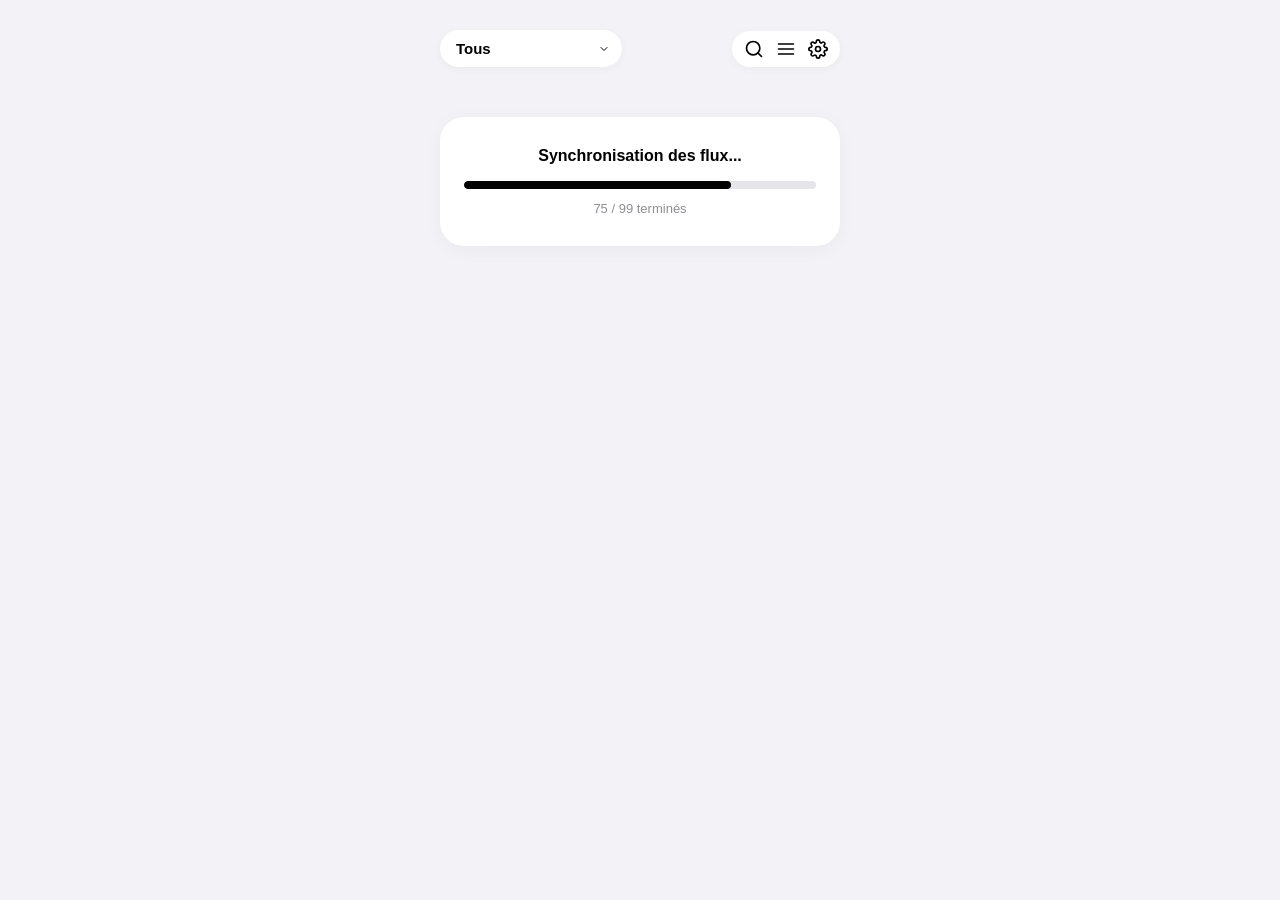
==== commit c08c5e77: "Update atlantic.html" ====
--- a/atlantic.html
+++ b/atlantic.html
@@ -154,7 +154,8 @@
             height: 160px;
             display: flex;
             align-items: flex-end;
-            margin-right: 20px;
+            /* L'espace à droite permet d'isoler les chiffres pour qu'ils ne touchent pas la dernière barre */
+            padding-right: 30px; 
         }
 
         .chart-bars {
@@ -169,10 +170,10 @@
         /* Lignes de repère */
         .grid-line-container {
             position: absolute;
-            width: calc(100% + 20px);
+            width: 100%;
             left: 0;
             display: flex;
-            justify-content: space-between;
+            justify-content: flex-end; /* Aligne les chiffres STRICTEMENT à droite */
             align-items: flex-end;
             border-bottom: 1px solid #e5e5ea;
             z-index: 1;
@@ -185,7 +186,7 @@
         .grid-line-label {
             font-size: 11px;
             color: var(--text-secondary);
-            background: white;
+            background: var(--card-bg);
             padding-left: 8px;
             transform: translateY(50%);
         }
@@ -348,7 +349,7 @@
         .progress-bar-fill {
             height: 100%;
             width: 0%;
-            background-color: var(--text-main); /* Jauge noire pour rester dans le thème */
+            background-color: var(--text-main);
             border-radius: 4px;
             transition: width 0.3s ease-out;
         }
@@ -570,7 +571,6 @@
                     console.error("Erreur lors du chargement de " + config.url, error);
                 }
                 
-                // Mettre à jour la barre de progression
                 loadedCount++;
                 if(progressFill && progressText) {
                     const percent = (loadedCount / totalFeeds) * 100;
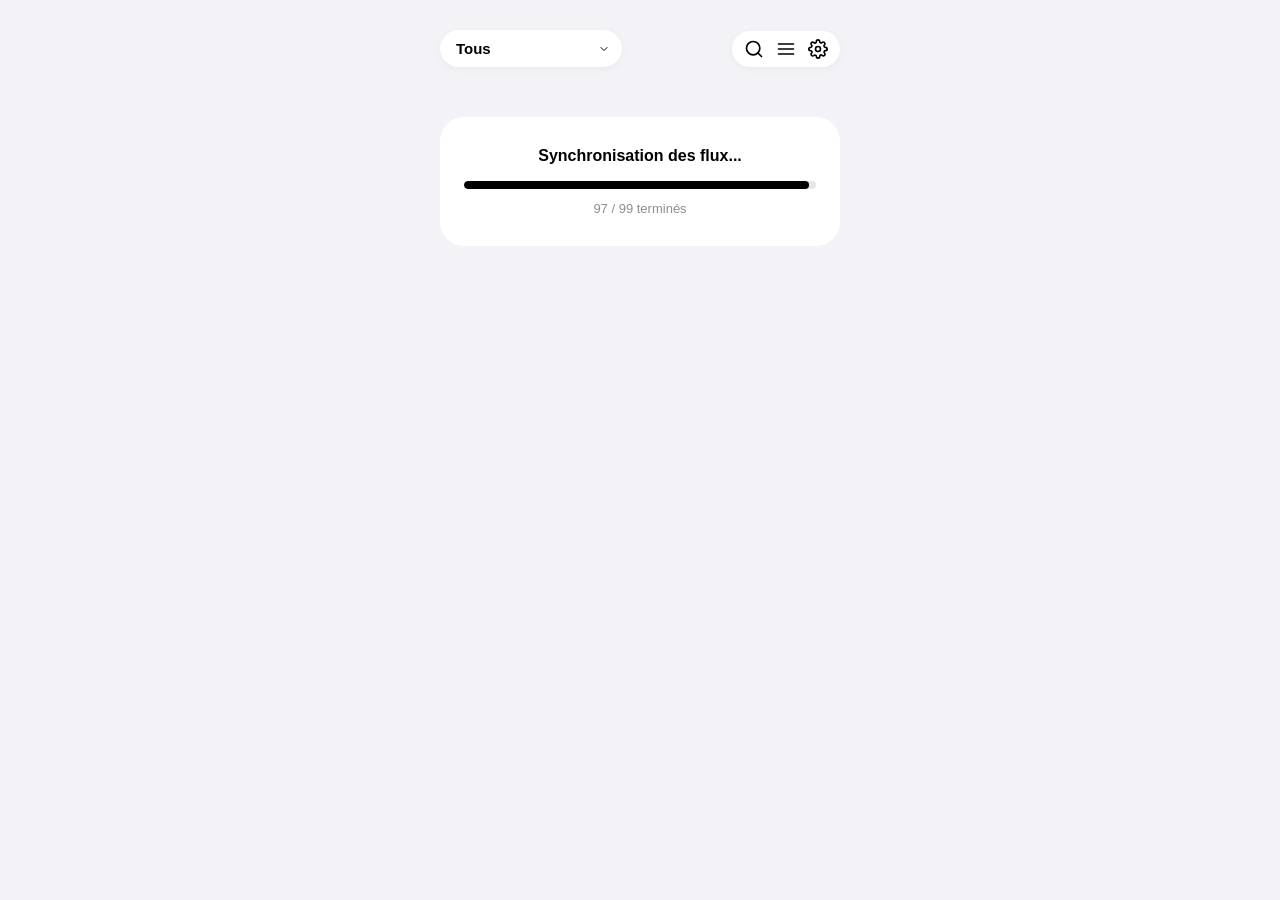
==== commit 60c56ef0: "Update atlantic.html" ====
--- a/atlantic.html
+++ b/atlantic.html
@@ -13,8 +13,19 @@
             --text-secondary: #8e8e93;
             --green-dot: #34c759;
             --gray-dot: #d1d1d6;
+            --border-line: #e5e5ea;
             --border-radius-lg: 24px;
             --border-radius-sm: 16px;
+        }
+
+        /* === MODE SOMBRE === */
+        body.dark-mode {
+            --bg-color: #000000;
+            --card-bg: #1c1c1e;
+            --text-main: #ffffff;
+            --text-secondary: #8e8e98;
+            --border-line: #38383a;
+            --gray-dot: #48484a;
         }
 
         * {
@@ -32,6 +43,7 @@
             justify-content: center;
             min-height: 100vh;
             padding: 20px;
+            transition: background-color 0.3s, color 0.3s;
         }
 
         .app-container {
@@ -42,326 +54,102 @@
             gap: 20px;
         }
 
-        /* === HEADER (Top Bar) === */
-        .header {
-            display: flex;
-            justify-content: space-between;
-            align-items: center;
-            padding: 10px 0;
-        }
-
-        .filter-container {
-            position: relative;
-        }
-
+        /* === HEADER === */
+        .header { display: flex; justify-content: space-between; align-items: center; padding: 10px 0; }
+        .filter-container { position: relative; }
         .filter-select {
-            appearance: none;
-            background-color: white;
-            border: none;
-            padding: 10px 32px 10px 16px;
-            border-radius: 20px;
-            font-weight: 600;
-            font-size: 15px;
-            color: var(--text-main);
-            box-shadow: 0 2px 8px rgba(0,0,0,0.04);
-            cursor: pointer;
-            outline: none;
-        }
-
-        .filter-icon {
-            position: absolute;
-            right: 12px;
-            top: 50%;
-            transform: translateY(-50%);
-            pointer-events: none;
-            width: 12px;
-            height: 12px;
-        }
-
-        .header-icons {
-            display: flex;
-            gap: 12px;
-            background-color: white;
-            padding: 8px 12px;
-            border-radius: 20px;
-            box-shadow: 0 2px 8px rgba(0,0,0,0.04);
-        }
-
-        .header-icons svg {
-            width: 20px;
-            height: 20px;
-            color: var(--text-main);
-            cursor: pointer;
-        }
+            appearance: none; background-color: var(--card-bg); border: none;
+            padding: 10px 32px 10px 16px; border-radius: 20px; font-weight: 600;
+            font-size: 15px; color: var(--text-main); box-shadow: 0 2px 8px rgba(0,0,0,0.04);
+            cursor: pointer; outline: none; transition: background-color 0.3s;
+        }
+        .filter-icon { position: absolute; right: 12px; top: 50%; transform: translateY(-50%); pointer-events: none; width: 12px; height: 12px; }
+        .header-icons { display: flex; gap: 12px; background-color: var(--card-bg); padding: 8px 12px; border-radius: 20px; box-shadow: 0 2px 8px rgba(0,0,0,0.04); transition: background-color 0.3s; }
+        .header-icons svg { width: 20px; height: 20px; color: var(--text-main); cursor: pointer; }
 
         /* === BARRE DE RECHERCHE === */
-        .search-container {
-            display: none;
-            background-color: white;
-            border-radius: 12px;
-            padding: 8px 12px;
-            box-shadow: 0 2px 10px rgba(0,0,0,0.05);
-            align-items: center;
-            gap: 10px;
-            margin-top: -10px;
-            animation: slideDown 0.2s ease-out;
-        }
-
-        @keyframes slideDown {
-            from { opacity: 0; transform: translateY(-10px); }
-            to { opacity: 1; transform: translateY(0); }
-        }
-
-        .search-input {
-            flex: 1;
-            border: none;
-            outline: none;
-            font-size: 15px;
-            background: transparent;
-        }
-
-        .search-close {
-            color: var(--text-secondary);
-            font-size: 14px;
-            font-weight: 600;
-            cursor: pointer;
-        }
+        .search-container { display: none; background-color: var(--card-bg); border-radius: 12px; padding: 8px 12px; box-shadow: 0 2px 10px rgba(0,0,0,0.05); align-items: center; gap: 10px; margin-top: -10px; animation: slideDown 0.2s ease-out; }
+        @keyframes slideDown { from { opacity: 0; transform: translateY(-10px); } to { opacity: 1; transform: translateY(0); } }
+        .search-input { flex: 1; border: none; outline: none; font-size: 15px; background: transparent; color: var(--text-main); }
+        .search-close { color: var(--text-secondary); font-size: 14px; font-weight: 600; cursor: pointer; }
 
         /* === CARTE GRAPHIQUE === */
-        .chart-card {
-            background-color: var(--card-bg);
-            border-radius: var(--border-radius-lg);
-            padding: 24px 24px 34px 24px;
-            box-shadow: 0 4px 20px rgba(0,0,0,0.04);
-        }
-
-        .chart-subtitle {
-            color: var(--text-secondary);
-            font-size: 15px;
-            font-weight: 500;
-            margin-bottom: 4px;
-        }
-
-        .chart-title {
-            font-size: 40px;
-            font-weight: 800;
-            letter-spacing: -1px;
-            margin-bottom: 30px;
-        }
-
-        .chart-area {
-            position: relative;
-            height: 160px;
-            display: flex;
-            align-items: flex-end;
-            /* L'espace à droite permet d'isoler les chiffres pour qu'ils ne touchent pas la dernière barre */
-            padding-right: 30px; 
-        }
-
-        .chart-bars {
-            display: flex;
-            justify-content: space-between;
-            width: 100%;
-            height: 100%;
-            position: relative;
-            z-index: 2;
-        }
-
-        /* Lignes de repère */
-        .grid-line-container {
-            position: absolute;
-            width: 100%;
-            left: 0;
-            display: flex;
-            justify-content: flex-end; /* Aligne les chiffres STRICTEMENT à droite */
-            align-items: flex-end;
-            border-bottom: 1px solid #e5e5ea;
-            z-index: 1;
-        }
-        
-        .grid-line-container.base-line {
-            border-bottom: 2px solid #d1d1d6;
-        }
-
-        .grid-line-label {
-            font-size: 11px;
-            color: var(--text-secondary);
-            background: var(--card-bg);
-            padding-left: 8px;
-            transform: translateY(50%);
-        }
-
-        /* Barres */
-        .bar-container {
-            display: flex;
-            flex-direction: column;
-            align-items: center;
-            height: 100%;
-            justify-content: flex-end;
-            width: 30px;
-            position: relative;
-        }
-
-        .bar-value {
-            font-size: 11px;
-            font-weight: 600;
-            margin-bottom: 4px;
-            color: var(--text-main);
-        }
-
-        .bar {
-            width: 18px;
-            background-color: var(--text-main);
-            border-radius: 4px 4px 0 0;
-            transition: height 0.5s ease;
-        }
-
-        .bar-label {
-            position: absolute;
-            bottom: -24px;
-            font-size: 11px;
-            color: var(--text-secondary);
-            font-weight: 500;
-        }
+        .chart-card { background-color: var(--card-bg); border-radius: var(--border-radius-lg); padding: 24px 24px 34px 24px; box-shadow: 0 4px 20px rgba(0,0,0,0.04); transition: background-color 0.3s; }
+        .chart-subtitle { color: var(--text-secondary); font-size: 15px; font-weight: 500; margin-bottom: 4px; }
+        .chart-title { font-size: 40px; font-weight: 800; letter-spacing: -1px; margin-bottom: 30px; }
+        .chart-area { position: relative; height: 160px; display: flex; align-items: flex-end; padding-right: 30px; }
+        .chart-bars { display: flex; justify-content: space-between; width: 100%; height: 100%; position: relative; z-index: 2; }
+        .grid-line-container { position: absolute; width: 100%; left: 0; display: flex; justify-content: flex-end; align-items: flex-end; border-bottom: 1px solid var(--border-line); z-index: 1; transition: border-color 0.3s; }
+        .grid-line-container.base-line { border-bottom: 2px solid var(--text-secondary); }
+        .grid-line-label { font-size: 11px; color: var(--text-secondary); background: var(--card-bg); padding-left: 8px; transform: translateY(50%); transition: background-color 0.3s; }
+        .bar-container { display: flex; flex-direction: column; align-items: center; height: 100%; justify-content: flex-end; width: 30px; position: relative; }
+        .bar-value { font-size: 11px; font-weight: 600; margin-bottom: 4px; color: var(--text-main); }
+        .bar { width: 18px; background-color: var(--text-main); border-radius: 4px 4px 0 0; transition: height 0.5s ease, background-color 0.3s; }
+        .bar-label { position: absolute; bottom: -24px; font-size: 11px; color: var(--text-secondary); font-weight: 500; }
 
         /* === LISTE DES PODCASTS === */
-        .section-title {
-            font-size: 18px;
-            font-weight: 600;
-            color: var(--text-secondary);
-            margin: 10px 0 5px 5px;
-        }
-
-        .podcast-list {
-            background-color: var(--card-bg);
-            border-radius: var(--border-radius-lg);
-            padding: 10px 20px;
-            box-shadow: 0 4px 20px rgba(0,0,0,0.04);
-            display: flex;
-            flex-direction: column;
-        }
-
-        .podcast-item {
-            display: flex;
-            align-items: center;
-            padding: 16px 12px;
-            margin: 0 -12px;
-            border-bottom: 1px solid #f2f2f7;
-            cursor: pointer;
-            transition: all 0.2s ease;
-            border-radius: 12px;
-        }
-
-        .podcast-item:hover {
-            background-color: #f9f9fb;
-            transform: scale(0.99);
-        }
-        
-        .podcast-item:active {
-            opacity: 0.6;
-        }
-
-        .podcast-item:last-child {
-            border-bottom: none;
-        }
-
-        .podcast-img {
-            width: 48px;
-            height: 48px;
-            border-radius: 12px;
-            background-color: #e5e5ea;
-            object-fit: cover;
-            margin-right: 16px;
-        }
-
-        .podcast-info {
-            flex: 1;
-            overflow: hidden;
-        }
-
-        .podcast-name-container {
-            display: flex;
-            align-items: center;
-            gap: 8px;
-            margin-bottom: 4px;
-        }
-
-        .podcast-name {
-            font-size: 16px;
-            font-weight: 600;
-            color: var(--text-main);
-            white-space: nowrap;
-            overflow: hidden;
-            text-overflow: ellipsis;
-        }
-
-        .status-dot {
-            width: 8px;
-            height: 8px;
-            border-radius: 50%;
-            flex-shrink: 0;
-        }
+        .section-title { font-size: 18px; font-weight: 600; color: var(--text-secondary); margin: 10px 0 5px 5px; }
+        .podcast-list { background-color: var(--card-bg); border-radius: var(--border-radius-lg); padding: 10px 20px; box-shadow: 0 4px 20px rgba(0,0,0,0.04); display: flex; flex-direction: column; transition: background-color 0.3s; }
+        .podcast-item { display: flex; align-items: center; padding: 16px 12px; margin: 0 -12px; border-bottom: 1px solid var(--bg-color); cursor: pointer; transition: all 0.2s ease; border-radius: 12px; }
+        .podcast-item:hover { background-color: var(--bg-color); transform: scale(0.99); }
+        .podcast-item:active { opacity: 0.6; }
+        .podcast-item:last-child { border-bottom: none; }
+        .podcast-img { width: 48px; height: 48px; border-radius: 12px; background-color: var(--border-line); object-fit: cover; margin-right: 16px; }
+        .podcast-info { flex: 1; overflow: hidden; }
+        .podcast-name-container { display: flex; align-items: center; gap: 8px; margin-bottom: 4px; }
+        .podcast-name { font-size: 16px; font-weight: 600; color: var(--text-main); white-space: nowrap; overflow: hidden; text-overflow: ellipsis; }
+        .status-dot { width: 8px; height: 8px; border-radius: 50%; flex-shrink: 0; }
         .status-dot.active { background-color: var(--green-dot); }
         .status-dot.inactive { background-color: var(--gray-dot); }
-
-        .podcast-episode {
-            font-size: 13px;
-            color: var(--text-secondary);
-            font-style: italic;
-            white-space: nowrap;
-            overflow: hidden;
-            text-overflow: ellipsis;
-        }
-
-        .podcast-count {
-            font-size: 17px;
-            font-weight: 600;
-            color: var(--text-main);
-            margin-left: 10px;
-        }
-
-        /* === ETAT DE CHARGEMENT (PROGRESS BAR) === */
-        .loading-container {
-            background-color: var(--card-bg);
-            border-radius: var(--border-radius-lg);
-            padding: 30px 24px;
-            box-shadow: 0 4px 20px rgba(0,0,0,0.04);
-            text-align: center;
-            margin-top: 20px;
-        }
-
-        .loading-title {
-            font-size: 16px;
-            font-weight: 600;
-            color: var(--text-main);
-            margin-bottom: 16px;
-        }
-
-        .progress-bar-bg {
-            width: 100%;
-            height: 8px;
-            background-color: #e5e5ea;
-            border-radius: 4px;
-            overflow: hidden;
-            margin-bottom: 12px;
-        }
-
-        .progress-bar-fill {
-            height: 100%;
-            width: 0%;
-            background-color: var(--text-main);
-            border-radius: 4px;
-            transition: width 0.3s ease-out;
-        }
+        .podcast-episode { font-size: 13px; color: var(--text-secondary); font-style: italic; white-space: nowrap; overflow: hidden; text-overflow: ellipsis; }
+        .podcast-count { font-size: 17px; font-weight: 600; color: var(--text-main); margin-left: 10px; }
+
+        /* === PROGRESS BAR === */
+        .loading-container { background-color: var(--card-bg); border-radius: var(--border-radius-lg); padding: 30px 24px; text-align: center; margin-top: 20px; }
+        .loading-title { font-size: 16px; font-weight: 600; color: var(--text-main); margin-bottom: 16px; }
+        .progress-bar-bg { width: 100%; height: 8px; background-color: var(--border-line); border-radius: 4px; overflow: hidden; margin-bottom: 12px; }
+        .progress-bar-fill { height: 100%; width: 0%; background-color: var(--text-main); border-radius: 4px; transition: width 0.3s ease-out; }
+        .progress-text { font-size: 13px; font-weight: 500; color: var(--text-secondary); }
+
+        /* === MODALS (Réglages & Historique) === */
+        .modal-overlay { display: none; position: fixed; top: 0; left: 0; width: 100%; height: 100%; background: rgba(0,0,0,0.4); z-index: 100; align-items: flex-end; animation: fadeIn 0.2s ease-out; }
+        @keyframes fadeIn { from { opacity: 0; } to { opacity: 1; } }
+        .modal-content { background: var(--bg-color); width: 100%; max-height: 85vh; border-radius: 20px 20px 0 0; padding: 24px; overflow-y: auto; position: relative; animation: slideUp 0.3s ease-out; }
+        @keyframes slideUp { from { transform: translateY(100%); } to { transform: translateY(0); } }
+        .modal-header { display: flex; justify-content: space-between; align-items: center; margin-bottom: 20px; }
+        .modal-title { font-size: 20px; font-weight: 700; color: var(--text-main); }
+        .modal-close { background: var(--gray-dot); color: var(--text-main); border: none; border-radius: 50%; width: 30px; height: 30px; font-weight: bold; cursor: pointer; display: flex; justify-content: center; align-items: center; }
         
-        .progress-text {
-            font-size: 13px;
-            font-weight: 500;
-            color: var(--text-secondary);
-        }
+        /* Paramètres styles */
+        .setting-group { background: var(--card-bg); border-radius: 12px; padding: 16px; margin-bottom: 16px; display: flex; justify-content: space-between; align-items: center; }
+        .setting-label { font-size: 16px; font-weight: 500; color: var(--text-main); }
+        .toggle-switch { position: relative; display: inline-block; width: 50px; height: 28px; }
+        .toggle-switch input { opacity: 0; width: 0; height: 0; }
+        .slider { position: absolute; cursor: pointer; top: 0; left: 0; right: 0; bottom: 0; background-color: var(--gray-dot); transition: .4s; border-radius: 34px; }
+        .slider:before { position: absolute; content: ""; height: 20px; width: 20px; left: 4px; bottom: 4px; background-color: white; transition: .4s; border-radius: 50%; }
+        input:checked + .slider { background-color: var(--green-dot); }
+        input:checked + .slider:before { transform: translateX(22px); }
+
+        .add-form { display: flex; flex-direction: column; gap: 10px; background: var(--card-bg); padding: 16px; border-radius: 12px; margin-bottom: 16px; }
+        .form-input { padding: 10px; border-radius: 8px; border: 1px solid var(--border-line); background: var(--bg-color); color: var(--text-main); }
+        .form-btn { background: var(--text-main); color: var(--bg-color); border: none; padding: 12px; border-radius: 8px; font-weight: 600; cursor: pointer; }
+        
+        .manage-list { background: var(--card-bg); border-radius: 12px; overflow: hidden; }
+        .manage-item { display: flex; justify-content: space-between; align-items: center; padding: 12px 16px; border-bottom: 1px solid var(--border-line); }
+        .manage-item:last-child { border-bottom: none; }
+        .manage-item-title { font-size: 14px; white-space: nowrap; overflow: hidden; text-overflow: ellipsis; max-width: 200px; }
+        .delete-btn { color: #ff3b30; background: none; border: none; font-weight: 600; cursor: pointer; }
+
+        /* Historique styles */
+        .history-date-header { font-size: 14px; font-weight: 600; color: var(--text-secondary); margin: 16px 0 8px 0; }
+        .history-item { background: var(--card-bg); padding: 12px 16px; border-radius: 12px; margin-bottom: 8px; }
+        .history-time { font-size: 12px; color: var(--text-secondary); margin-bottom: 4px; }
+        .history-podcast { font-size: 14px; font-weight: 600; margin-bottom: 2px; }
+        .history-title { font-size: 13px; font-style: italic; color: var(--text-secondary); }
+
     </style>
 </head>
-<body>
+<body id="body">
 
     <div class="app-container">
         <header class="header">
@@ -378,8 +166,8 @@
             
             <div class="header-icons">
                 <svg onclick="toggleSearch()" viewBox="0 0 24 24" fill="none" stroke="currentColor" stroke-width="2" stroke-linecap="round" stroke-linejoin="round"><circle cx="11" cy="11" r="8"></circle><line x1="21" y1="21" x2="16.65" y2="16.65"></line></svg>
-                <svg viewBox="0 0 24 24" fill="none" stroke="currentColor" stroke-width="2" stroke-linecap="round" stroke-linejoin="round"><line x1="3" y1="12" x2="21" y2="12"></line><line x1="3" y1="6" x2="21" y2="6"></line><line x1="3" y1="18" x2="21" y2="18"></line></svg>
-                <svg viewBox="0 0 24 24" fill="none" stroke="currentColor" stroke-width="2" stroke-linecap="round" stroke-linejoin="round"><circle cx="12" cy="12" r="3"></circle><path d="M19.4 15a1.65 1.65 0 0 0 .33 1.82l.06.06a2 2 0 0 1 0 2.83 2 2 0 0 1-2.83 0l-.06-.06a1.65 1.65 0 0 0-1.82-.33 1.65 1.65 0 0 0-1 1.51V21a2 2 0 0 1-2 2 2 2 0 0 1-2-2v-.09A1.65 1.65 0 0 0 9 19.4a1.65 1.65 0 0 0-1.82.33l-.06.06a2 2 0 0 1-2.83 0 2 2 0 0 1 0-2.83l.06-.06a1.65 1.65 0 0 0 .33-1.82 1.65 1.65 0 0 0-1.51-1H3a2 2 0 0 1-2-2 2 2 0 0 1 2-2h.09A1.65 1.65 0 0 0 4.6 9a1.65 1.65 0 0 0-.33-1.82l-.06-.06a2 2 0 0 1 0-2.83 2 2 0 0 1 2.83 0l.06.06a1.65 1.65 0 0 0 1.82.33H9a1.65 1.65 0 0 0 1-1.51V3a2 2 0 0 1 2-2 2 2 0 0 1 2 2v.09a1.65 1.65 0 0 0 1 1.51 1.65 1.65 0 0 0 1.82-.33l.06-.06a2 2 0 0 1 2.83 0 2 2 0 0 1 0 2.83l-.06.06a1.65 1.65 0 0 0-.33 1.82V9a1.65 1.65 0 0 0 1.51 1H21a2 2 0 0 1 2 2 2 2 0 0 1-2 2h-.09a1.65 1.65 0 0 0-1.51 1z"></path></svg>
+                <svg onclick="openHistory()" viewBox="0 0 24 24" fill="none" stroke="currentColor" stroke-width="2" stroke-linecap="round" stroke-linejoin="round"><line x1="3" y1="12" x2="21" y2="12"></line><line x1="3" y1="6" x2="21" y2="6"></line><line x1="3" y1="18" x2="21" y2="18"></line></svg>
+                <svg onclick="openSettings()" viewBox="0 0 24 24" fill="none" stroke="currentColor" stroke-width="2" stroke-linecap="round" stroke-linejoin="round"><circle cx="12" cy="12" r="3"></circle><path d="M19.4 15a1.65 1.65 0 0 0 .33 1.82l.06.06a2 2 0 0 1 0 2.83 2 2 0 0 1-2.83 0l-.06-.06a1.65 1.65 0 0 0-1.82-.33 1.65 1.65 0 0 0-1 1.51V21a2 2 0 0 1-2 2 2 2 0 0 1-2-2v-.09A1.65 1.65 0 0 0 9 19.4a1.65 1.65 0 0 0-1.82.33l-.06.06a2 2 0 0 1-2.83 0 2 2 0 0 1 0-2.83l.06-.06a1.65 1.65 0 0 0 .33-1.82 1.65 1.65 0 0 0-1.51-1H3a2 2 0 0 1-2-2 2 2 0 0 1 2-2h.09A1.65 1.65 0 0 0 4.6 9a1.65 1.65 0 0 0-.33-1.82l-.06-.06a2 2 0 0 1 0-2.83 2 2 0 0 1 2.83 0l.06.06a1.65 1.65 0 0 0 1.82.33H9a1.65 1.65 0 0 0 1-1.51V3a2 2 0 0 1 2-2 2 2 0 0 1 2 2v.09a1.65 1.65 0 0 0 1 1.51 1.65 1.65 0 0 0 1.82-.33l.06-.06a2 2 0 0 1 2.83 0 2 2 0 0 1 0 2.83l-.06.06a1.65 1.65 0 0 0-.33 1.82V9a1.65 1.65 0 0 0 1.51 1H21a2 2 0 0 1 2 2 2 2 0 0 1-2 2h-.09a1.65 1.65 0 0 0-1.51 1z"></path></svg>
             </div>
         </header>
 
@@ -395,14 +183,64 @@
                 <div class="progress-bar-bg">
                     <div class="progress-bar-fill" id="progress-fill"></div>
                 </div>
-                <div class="progress-text" id="progress-text">0 / 99 terminés</div>
+                <div class="progress-text" id="progress-text">Démarrage...</div>
             </div>
         </div>
     </div>
 
+    <div id="settings-modal" class="modal-overlay">
+        <div class="modal-content">
+            <div class="modal-header">
+                <div class="modal-title">Paramètres</div>
+                <button class="modal-close" onclick="closeModals()">×</button>
+            </div>
+            
+            <div class="setting-group">
+                <span class="setting-label">Mode Sombre</span>
+                <label class="toggle-switch">
+                    <input type="checkbox" id="dark-mode-toggle" onchange="toggleDarkMode()">
+                    <span class="slider"></span>
+                </label>
+            </div>
+
+            <div class="setting-group">
+                <span class="setting-label">Actualisation auto (15m)</span>
+                <label class="toggle-switch">
+                    <input type="checkbox" id="auto-refresh-toggle" onchange="toggleAutoRefresh()">
+                    <span class="slider"></span>
+                </label>
+            </div>
+
+            <div class="section-title" style="margin-left:0; margin-top:20px;">Ajouter un podcast</div>
+            <div class="add-form">
+                <input type="text" id="new-podcast-url" class="form-input" placeholder="URL du flux RSS (https://...)">
+                <select id="new-podcast-comptabilise" class="form-input">
+                    <option value="true">Comptabilisé</option>
+                    <option value="false">Hors-comptage</option>
+                </select>
+                <button class="form-btn" onclick="addPodcast()">Ajouter à la liste</button>
+            </div>
+
+            <div class="section-title" style="margin-left:0;">Gérer les flux existants</div>
+            <div class="manage-list" id="manage-list-container">
+                </div>
+        </div>
+    </div>
+
+    <div id="history-modal" class="modal-overlay">
+        <div class="modal-content">
+            <div class="modal-header">
+                <div class="modal-title">Derniers épisodes</div>
+                <button class="modal-close" onclick="closeModals()">×</button>
+            </div>
+            <div id="history-container">
+                </div>
+        </div>
+    </div>
+
     <script>
-        // === LA LISTE COMPLÈTE ===
-        const podcastConfig = [
+        // === GESTION DE LA LISTE PAR DÉFAUT & LOCAL STORAGE ===
+        const defaultPodcastConfig = [
             { url: "https://feeds.audiomeans.fr/feed/17652c76-f6e2-47da-b4de-ab791a8de6f9.xml", comptabilise: true },
             { url: "https://feeds.audiomeans.fr/feed/b38cbcd5-a1b8-4f4c-997a-d40c2c04f9e8.xml", comptabilise: true },
             { url: "https://feeds.audiomeans.fr/feed/abd60e2a-fac4-413f-bf0a-463aa19796dc.xml", comptabilise: true },
@@ -504,7 +342,26 @@
             { url: "https://feeds.audiomeans.fr/feed/c35816b2-174c-4f9e-9889-6fb86fdd8fe5.xml", comptabilise: false }
         ];
 
+        // Charger la configuration depuis le navigateur ou utiliser la valeur par défaut
+        let podcastConfig = JSON.parse(localStorage.getItem('podcastConfig')) || defaultPodcastConfig;
+        
+        // Charger les préférences utilisateurs
+        let isDarkMode = localStorage.getItem('darkMode') === 'true';
+        let isAutoRefresh = localStorage.getItem('autoRefresh') === 'true';
+        let refreshIntervalId = null;
+
+        // Appliquer le Dark Mode au démarrage si activé
+        if(isDarkMode) {
+            document.body.classList.add('dark-mode');
+            document.getElementById('dark-mode-toggle').checked = true;
+        }
+        if(isAutoRefresh) {
+            document.getElementById('auto-refresh-toggle').checked = true;
+            startAutoRefresh();
+        }
+
         let allPodcastsData = []; 
+        let historyData = []; // Pour stocker tous les épisodes individuels
 
         const today = new Date();
         today.setHours(0, 0, 0, 0);
@@ -516,11 +373,27 @@
             dates7Days.push(d.getTime());
         }
 
-        async function fetchFeeds() {
+        // ==========================================
+        // FETCH DES DONNÉES
+        // ==========================================
+        async function fetchFeeds(isBackground = false) {
+            // Afficher l'écran de chargement si c'est le lancement manuel
+            if(!isBackground) {
+                document.getElementById('app').innerHTML = `
+                    <div class="loading-container" id="loading-box">
+                        <div class="loading-title">Synchronisation des flux...</div>
+                        <div class="progress-bar-bg"><div class="progress-bar-fill" id="progress-fill"></div></div>
+                        <div class="progress-text" id="progress-text">0 / ${podcastConfig.length} terminés</div>
+                    </div>`;
+            }
+
             let loadedCount = 0;
             const progressFill = document.getElementById('progress-fill');
             const progressText = document.getElementById('progress-text');
             const totalFeeds = podcastConfig.length;
+            
+            allPodcastsData = [];
+            historyData = [];
 
             for (const config of podcastConfig) {
                 try {
@@ -532,7 +405,6 @@
                     const xmlDoc = parser.parseFromString(xmlText, "text/xml");
 
                     const title = xmlDoc.querySelector("channel > title")?.textContent || "Podcast inconnu";
-                    
                     let imgUrl = xmlDoc.querySelector("channel > image > url")?.textContent || xmlDoc.querySelector("channel > itunes\\:image, image")?.getAttribute('href') || "";
 
                     const items = Array.from(xmlDoc.querySelectorAll("item"));
@@ -546,12 +418,20 @@
                         items.forEach(item => {
                             const pubDateStr = item.querySelector("pubDate")?.textContent;
                             if (!pubDateStr) return;
-                            const pubDateOnly = new Date(pubDateStr);
+                            const exactDate = new Date(pubDateStr);
+                            const pubDateOnly = new Date(exactDate);
                             pubDateOnly.setHours(0,0,0,0);
 
                             const dayIndex = dates7Days.indexOf(pubDateOnly.getTime());
                             if (dayIndex !== -1) {
                                 dailyCounts[dayIndex]++;
+                                // Ajouter à l'historique global
+                                historyData.push({
+                                    podcast: title,
+                                    title: item.querySelector("title")?.textContent || "Sans titre",
+                                    date: exactDate,
+                                    url: item.querySelector("enclosure")?.getAttribute("url") || config.url
+                                });
                             }
                         });
 
@@ -566,13 +446,10 @@
                             episodesToday: dailyCounts[6] 
                         });
                     }
-
-                } catch (error) {
-                    console.error("Erreur lors du chargement de " + config.url, error);
-                }
+                } catch (error) { console.error("Erreur sur " + config.url); }
                 
                 loadedCount++;
-                if(progressFill && progressText) {
+                if(!isBackground && progressFill && progressText) {
                     const percent = (loadedCount / totalFeeds) * 100;
                     progressFill.style.width = `${percent}%`;
                     progressText.innerText = `${loadedCount} / ${totalFeeds} terminés`;
@@ -580,26 +457,13 @@
             }
 
             allPodcastsData.sort((a, b) => b.latestPubDate - a.latestPubDate);
+            historyData.sort((a, b) => b.date - a.date); // Historique du plus récent au plus ancien
             updateView();
         }
 
-        // Gestion de la barre de recherche
-        function toggleSearch() {
-            const searchBar = document.getElementById('search-bar');
-            if (searchBar.style.display === 'flex') {
-                closeSearch();
-            } else {
-                searchBar.style.display = 'flex';
-                document.getElementById('search-input').focus();
-            }
-        }
-
-        function closeSearch() {
-            document.getElementById('search-bar').style.display = 'none';
-            document.getElementById('search-input').value = '';
-            updateView(); 
-        }
-
+        // ==========================================
+        // AFFICHAGE PRINCIPAL
+        // ==========================================
         function updateView() {
             const filterValue = document.getElementById('podcast-filter').value;
             const searchValue = document.getElementById('search-input').value.toLowerCase();
@@ -609,9 +473,7 @@
                 if (filterValue === 'all') matchSelect = true;
                 else if (filterValue === 'comptabilise') matchSelect = p.comptabilise === true;
                 else if (filterValue === 'non-comptabilise') matchSelect = p.comptabilise === false;
-
                 let matchSearch = p.name.toLowerCase().includes(searchValue);
-
                 return matchSelect && matchSearch;
             });
 
@@ -621,7 +483,6 @@
             }));
 
             let grandTotal = 0;
-
             filteredData.forEach(pod => {
                 for (let i = 0; i < 7; i++) {
                     graphData[i].count += pod.dailyCounts[i];
@@ -634,7 +495,6 @@
 
         function renderApp(podcasts, graphData, total7Days) {
             const appDiv = document.getElementById('app');
-            
             const maxEpisodes = Math.max(...graphData.map(d => d.count), 1); 
             const tier1 = Math.round(maxEpisodes / 3);
             const tier2 = Math.round((maxEpisodes / 3) * 2);
@@ -644,49 +504,28 @@
                 <section class="chart-card">
                     <div class="chart-subtitle">Total sur 7 jours</div>
                     <div class="chart-title">${total7Days}</div>
-                    
                     <div class="chart-area">
-                        <div class="grid-line-container" style="bottom: 100%;">
-                            <div class="grid-line-label">${tier3}</div>
-                        </div>
-                        <div class="grid-line-container" style="bottom: 66%;">
-                            <div class="grid-line-label">${tier2}</div>
-                        </div>
-                        <div class="grid-line-container" style="bottom: 33%;">
-                            <div class="grid-line-label">${tier1}</div>
-                        </div>
-                        <div class="grid-line-container base-line" style="bottom: 0;">
-                            <div class="grid-line-label">0</div>
-                        </div>
-
+                        <div class="grid-line-container" style="bottom: 100%;"><div class="grid-line-label">${tier3}</div></div>
+                        <div class="grid-line-container" style="bottom: 66%;"><div class="grid-line-label">${tier2}</div></div>
+                        <div class="grid-line-container" style="bottom: 33%;"><div class="grid-line-label">${tier1}</div></div>
+                        <div class="grid-line-container base-line" style="bottom: 0;"><div class="grid-line-label">0</div></div>
                         <div class="chart-bars">
             `;
 
             graphData.forEach(day => {
                 const heightPercentage = (day.count / maxEpisodes) * 100;
                 const finalHeight = day.count > 0 ? Math.max(heightPercentage, 5) : 0; 
-                
                 html += `
                     <div class="bar-container">
                         ${day.count > 0 ? `<div class="bar-value">${day.count}</div>` : ''}
                         <div class="bar" style="height: ${finalHeight}%;"></div>
                         <span class="bar-label">${day.label.charAt(0).toUpperCase() + day.label.slice(1,3)}</span>
-                    </div>
-                `;
+                    </div>`;
             });
 
-            html += `
-                        </div>
-                    </div>
-                </section>
-                
-                <div class="section-title">Aujourd'hui</div>
-                <section class="podcast-list">
-            `;
-
-            if(podcasts.length === 0) {
-                 html += `<div style="padding: 20px; text-align: center; color: var(--text-secondary);">Aucun podcast trouvé.</div>`;
-            }
+            html += `</div></div></section><div class="section-title">Aujourd'hui</div><section class="podcast-list">`;
+
+            if(podcasts.length === 0) { html += `<div style="padding: 20px; text-align: center; color: var(--text-secondary);">Aucun podcast trouvé.</div>`; }
 
             podcasts.forEach(pod => {
                 const statusClass = pod.episodesToday > 0 ? "active" : "inactive";
@@ -701,12 +540,132 @@
                             <div class="podcast-episode">${pod.latestEpisodeTitle}</div>
                         </div>
                         <div class="podcast-count">${pod.episodesToday}</div>
+                    </div>`;
+            });
+
+            html += `</section>`;
+            appDiv.innerHTML = html;
+        }
+
+        // ==========================================
+        // GESTION DES MODALS & PARAMETRES
+        // ==========================================
+        function closeModals() {
+            document.getElementById('settings-modal').style.display = 'none';
+            document.getElementById('history-modal').style.display = 'none';
+        }
+
+        // --- Historique ---
+        function openHistory() {
+            const container = document.getElementById('history-container');
+            let html = '';
+            
+            if(historyData.length === 0) {
+                html = '<p style="color:var(--text-secondary); text-align:center;">Aucun épisode récent.</p>';
+            } else {
+                let currentDateLabel = "";
+                historyData.forEach(ep => {
+                    // Grouper par jour
+                    const dateLabel = ep.date.toLocaleDateString('fr-FR', { weekday: 'long', day: 'numeric', month: 'long' });
+                    if(dateLabel !== currentDateLabel) {
+                        html += `<div class="history-date-header">${dateLabel.toUpperCase()}</div>`;
+                        currentDateLabel = dateLabel;
+                    }
+                    const time = ep.date.toLocaleTimeString('fr-FR', { hour: '2-digit', minute: '2-digit' });
+                    html += `
+                        <div class="history-item" onclick="window.open('${ep.url}', '_blank')" style="cursor:pointer">
+                            <div class="history-time">${time}</div>
+                            <div class="history-podcast">${ep.podcast}</div>
+                            <div class="history-title">${ep.title}</div>
+                        </div>
+                    `;
+                });
+            }
+            container.innerHTML = html;
+            document.getElementById('history-modal').style.display = 'flex';
+        }
+
+        // --- Paramètres ---
+        function openSettings() {
+            renderManageList();
+            document.getElementById('settings-modal').style.display = 'flex';
+        }
+
+        function toggleDarkMode() {
+            const isDark = document.getElementById('dark-mode-toggle').checked;
+            if(isDark) { document.body.classList.add('dark-mode'); } 
+            else { document.body.classList.remove('dark-mode'); }
+            localStorage.setItem('darkMode', isDark);
+        }
+
+        function toggleAutoRefresh() {
+            const autoOn = document.getElementById('auto-refresh-toggle').checked;
+            localStorage.setItem('autoRefresh', autoOn);
+            if(autoOn) { startAutoRefresh(); } 
+            else { clearInterval(refreshIntervalId); }
+        }
+
+        function startAutoRefresh() {
+            clearInterval(refreshIntervalId);
+            // Rafraîchissement en tâche de fond toutes les 15 minutes (900000 ms)
+            refreshIntervalId = setInterval(() => fetchFeeds(true), 900000);
+        }
+
+        // --- Gérer la liste des podcasts ---
+        function renderManageList() {
+            const container = document.getElementById('manage-list-container');
+            let html = '';
+            podcastConfig.forEach((p, index) => {
+                // Essayer de trouver le nom correspondant si déjà chargé
+                const podData = allPodcastsData.find(d => d.url === p.url);
+                const title = podData ? podData.name : `Flux ${index + 1}`;
+                html += `
+                    <div class="manage-item">
+                        <div class="manage-item-title">${title}</div>
+                        <button class="delete-btn" onclick="removePodcast(${index})">Supprimer</button>
                     </div>
                 `;
             });
-
-            html += `</section>`;
-            appDiv.innerHTML = html;
+            container.innerHTML = html;
+        }
+
+        function addPodcast() {
+            const urlInput = document.getElementById('new-podcast-url').value.trim();
+            const comptabilise = document.getElementById('new-podcast-comptabilise').value === "true";
+            
+            if(urlInput && urlInput.startsWith('http')) {
+                podcastConfig.push({ url: urlInput, comptabilise: comptabilise });
+                localStorage.setItem('podcastConfig', JSON.stringify(podcastConfig));
+                document.getElementById('new-podcast-url').value = '';
+                renderManageList();
+                fetchFeeds(); // Recharger avec le nouveau
+            } else {
+                alert('Veuillez entrer une URL de flux RSS valide.');
+            }
+        }
+
+        function removePodcast(index) {
+            if(confirm("Supprimer ce podcast de votre liste ?")) {
+                podcastConfig.splice(index, 1);
+                localStorage.setItem('podcastConfig', JSON.stringify(podcastConfig));
+                renderManageList();
+                fetchFeeds(); // Recharger sans ce flux
+            }
+        }
+
+        // ==========================================
+        // RECHERCHE DANS LA PAGE
+        // ==========================================
+        function toggleSearch() {
+            const searchBar = document.getElementById('search-bar');
+            if (searchBar.style.display === 'flex') { closeSearch(); } 
+            else { searchBar.style.display = 'flex'; document.getElementById('search-input').focus(); }
+        }
+
+        function closeSearch() {
+            document.getElementById('search-bar').style.display = 'none';
+            document.getElementById('search-input').value = '';
+            updateView(); 
         }
 
         // Lancement initial
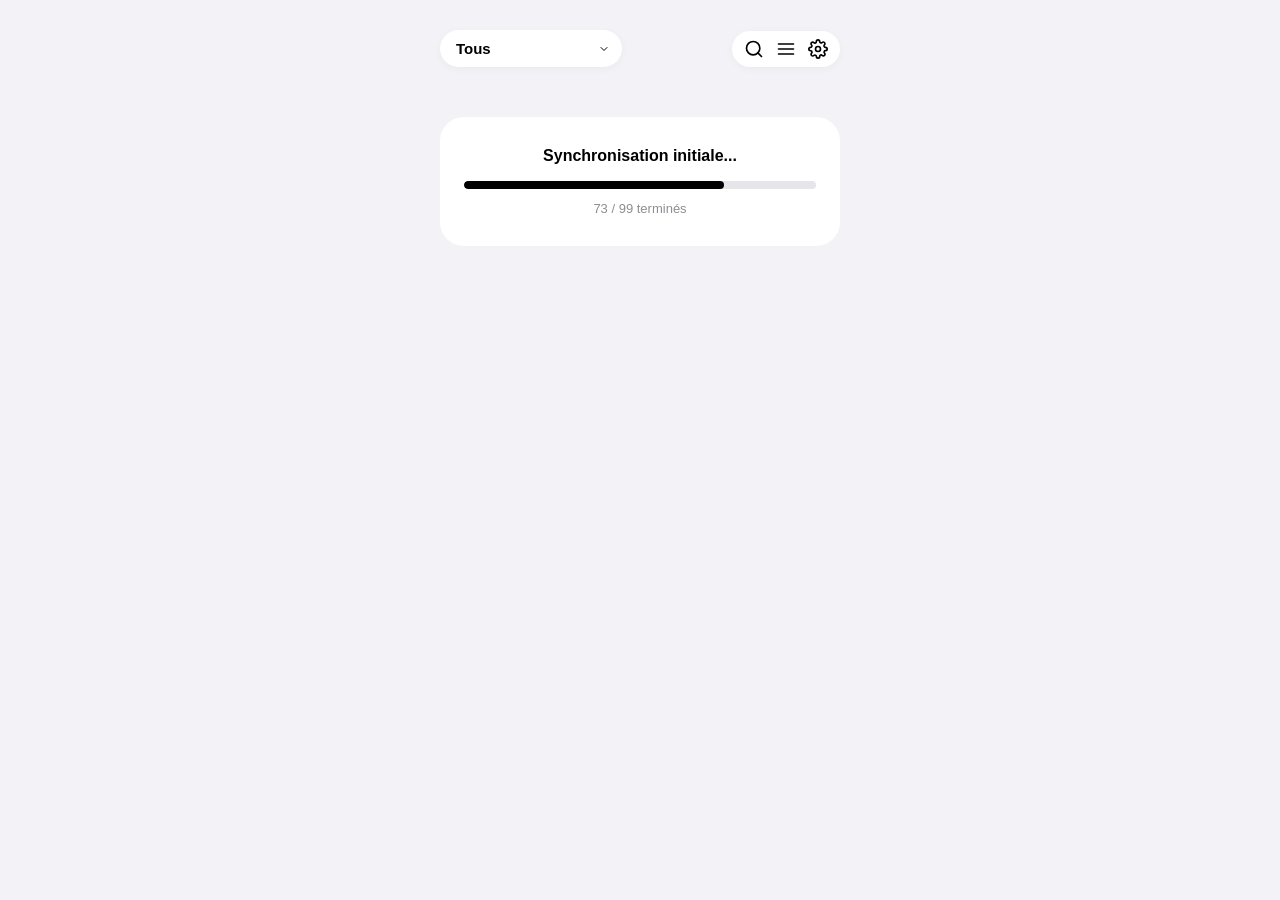
==== commit 864a37eb: "Update atlantic.html" ====
--- a/atlantic.html
+++ b/atlantic.html
@@ -52,6 +52,7 @@
             display: flex;
             flex-direction: column;
             gap: 20px;
+            position: relative; /* Pour le positionnement du badge de mise à jour */
         }
 
         /* === HEADER === */
@@ -104,12 +105,36 @@
         .podcast-episode { font-size: 13px; color: var(--text-secondary); font-style: italic; white-space: nowrap; overflow: hidden; text-overflow: ellipsis; }
         .podcast-count { font-size: 17px; font-weight: 600; color: var(--text-main); margin-left: 10px; }
 
-        /* === PROGRESS BAR === */
+        /* === PROGRESS BAR & BADGE UPDATE === */
         .loading-container { background-color: var(--card-bg); border-radius: var(--border-radius-lg); padding: 30px 24px; text-align: center; margin-top: 20px; }
         .loading-title { font-size: 16px; font-weight: 600; color: var(--text-main); margin-bottom: 16px; }
         .progress-bar-bg { width: 100%; height: 8px; background-color: var(--border-line); border-radius: 4px; overflow: hidden; margin-bottom: 12px; }
         .progress-bar-fill { height: 100%; width: 0%; background-color: var(--text-main); border-radius: 4px; transition: width 0.3s ease-out; }
         .progress-text { font-size: 13px; font-weight: 500; color: var(--text-secondary); }
+
+        .update-badge {
+            position: fixed;
+            bottom: 40px;
+            left: 50%;
+            transform: translate(-50%, 150px); /* Caché en bas par défaut */
+            background-color: var(--text-main);
+            color: var(--bg-color);
+            padding: 12px 24px;
+            border-radius: 30px;
+            font-weight: 600;
+            font-size: 14px;
+            box-shadow: 0 10px 30px rgba(0,0,0,0.2);
+            cursor: pointer;
+            z-index: 1000;
+            transition: transform 0.4s cubic-bezier(0.175, 0.885, 0.32, 1.275);
+            display: flex;
+            align-items: center;
+            gap: 8px;
+        }
+        .update-badge.show {
+            transform: translate(-50%, 0); /* Apparition fluide */
+        }
+        .update-badge svg { width: 16px; height: 16px; }
 
         /* === MODALS (Réglages & Historique) === */
         .modal-overlay { display: none; position: fixed; top: 0; left: 0; width: 100%; height: 100%; background: rgba(0,0,0,0.4); z-index: 100; align-items: flex-end; animation: fadeIn 0.2s ease-out; }
@@ -120,7 +145,6 @@
         .modal-title { font-size: 20px; font-weight: 700; color: var(--text-main); }
         .modal-close { background: var(--gray-dot); color: var(--text-main); border: none; border-radius: 50%; width: 30px; height: 30px; font-weight: bold; cursor: pointer; display: flex; justify-content: center; align-items: center; }
         
-        /* Paramètres styles */
         .setting-group { background: var(--card-bg); border-radius: 12px; padding: 16px; margin-bottom: 16px; display: flex; justify-content: space-between; align-items: center; }
         .setting-label { font-size: 16px; font-weight: 500; color: var(--text-main); }
         .toggle-switch { position: relative; display: inline-block; width: 50px; height: 28px; }
@@ -140,7 +164,6 @@
         .manage-item-title { font-size: 14px; white-space: nowrap; overflow: hidden; text-overflow: ellipsis; max-width: 200px; }
         .delete-btn { color: #ff3b30; background: none; border: none; font-weight: 600; cursor: pointer; }
 
-        /* Historique styles */
         .history-date-header { font-size: 14px; font-weight: 600; color: var(--text-secondary); margin: 16px 0 8px 0; }
         .history-item { background: var(--card-bg); padding: 12px 16px; border-radius: 12px; margin-bottom: 8px; }
         .history-time { font-size: 12px; color: var(--text-secondary); margin-bottom: 4px; }
@@ -179,12 +202,17 @@
 
         <div id="app">
             <div class="loading-container" id="loading-box">
-                <div class="loading-title">Synchronisation des flux...</div>
+                <div class="loading-title">Synchronisation initiale...</div>
                 <div class="progress-bar-bg">
                     <div class="progress-bar-fill" id="progress-fill"></div>
                 </div>
                 <div class="progress-text" id="progress-text">Démarrage...</div>
             </div>
+        </div>
+
+        <div id="update-badge" class="update-badge" onclick="applyUpdate()">
+            <svg viewBox="0 0 24 24" fill="none" stroke="currentColor" stroke-width="2" stroke-linecap="round" stroke-linejoin="round"><polyline points="23 4 23 10 17 10"></polyline><polyline points="1 20 1 14 7 14"></polyline><path d="M3.51 9a9 9 0 0 1 14.85-3.36L23 10M1 14l4.64 4.36A9 9 0 0 0 20.49 15"></path></svg>
+            Mise à jour disponible
         </div>
     </div>
 
@@ -239,7 +267,7 @@
     </div>
 
     <script>
-        // === GESTION DE LA LISTE PAR DÉFAUT & LOCAL STORAGE ===
+        // === LA LISTE COMPLÈTE ===
         const defaultPodcastConfig = [
             { url: "https://feeds.audiomeans.fr/feed/17652c76-f6e2-47da-b4de-ab791a8de6f9.xml", comptabilise: true },
             { url: "https://feeds.audiomeans.fr/feed/b38cbcd5-a1b8-4f4c-997a-d40c2c04f9e8.xml", comptabilise: true },
@@ -342,30 +370,20 @@
             { url: "https://feeds.audiomeans.fr/feed/c35816b2-174c-4f9e-9889-6fb86fdd8fe5.xml", comptabilise: false }
         ];
 
-        // Charger la configuration depuis le navigateur ou utiliser la valeur par défaut
+        // === VARIABLES GLOBALES ET CACHE ===
         let podcastConfig = JSON.parse(localStorage.getItem('podcastConfig')) || defaultPodcastConfig;
-        
-        // Charger les préférences utilisateurs
         let isDarkMode = localStorage.getItem('darkMode') === 'true';
         let isAutoRefresh = localStorage.getItem('autoRefresh') === 'true';
         let refreshIntervalId = null;
 
-        // Appliquer le Dark Mode au démarrage si activé
-        if(isDarkMode) {
-            document.body.classList.add('dark-mode');
-            document.getElementById('dark-mode-toggle').checked = true;
-        }
-        if(isAutoRefresh) {
-            document.getElementById('auto-refresh-toggle').checked = true;
-            startAutoRefresh();
-        }
-
+        // Variables pour gérer les données actuelles (affichées) et les nouvelles (téléchargées en arrière-plan)
         let allPodcastsData = []; 
-        let historyData = []; // Pour stocker tous les épisodes individuels
+        let historyData = []; 
+        let freshPodcastsData = [];
+        let freshHistoryData = [];
 
         const today = new Date();
         today.setHours(0, 0, 0, 0);
-
         const dates7Days = [];
         for (let i = 6; i >= 0; i--) {
             const d = new Date(today);
@@ -374,26 +392,54 @@
         }
 
         // ==========================================
+        // INITIALISATION (SMART CACHING)
+        // ==========================================
+        function initApp() {
+            // Appliquer les préférences
+            if(isDarkMode) { document.body.classList.add('dark-mode'); document.getElementById('dark-mode-toggle').checked = true; }
+            if(isAutoRefresh) { document.getElementById('auto-refresh-toggle').checked = true; startAutoRefresh(); }
+
+            const hasCache = loadFromCache();
+            if (hasCache) {
+                // Si on a un cache, on affiche l'interface INSTANTANÉMENT
+                updateView();
+                // Puis on lance une vérification silencieuse en arrière-plan
+                fetchFeeds(true);
+            } else {
+                // Si c'est la toute première fois, on affiche l'écran de chargement
+                fetchFeeds(false);
+            }
+        }
+
+        function loadFromCache() {
+            try {
+                const cacheStr = localStorage.getItem('podcastsDataCache');
+                if (cacheStr) {
+                    const cache = JSON.parse(cacheStr);
+                    // Reconvertir les chaînes de caractères en vraies Dates JavaScript
+                    allPodcastsData = cache.podcasts.map(p => ({ ...p, latestPubDate: new Date(p.latestPubDate) }));
+                    historyData = cache.history.map(h => ({ ...h, date: new Date(h.date) }));
+                    return true;
+                }
+            } catch (e) { console.error("Erreur de lecture du cache", e); }
+            return false;
+        }
+
+        function saveToCache(podcasts, history) {
+            localStorage.setItem('podcastsDataCache', JSON.stringify({ podcasts, history }));
+        }
+
+        // ==========================================
         // FETCH DES DONNÉES
         // ==========================================
         async function fetchFeeds(isBackground = false) {
-            // Afficher l'écran de chargement si c'est le lancement manuel
-            if(!isBackground) {
-                document.getElementById('app').innerHTML = `
-                    <div class="loading-container" id="loading-box">
-                        <div class="loading-title">Synchronisation des flux...</div>
-                        <div class="progress-bar-bg"><div class="progress-bar-fill" id="progress-fill"></div></div>
-                        <div class="progress-text" id="progress-text">0 / ${podcastConfig.length} terminés</div>
-                    </div>`;
-            }
-
             let loadedCount = 0;
             const progressFill = document.getElementById('progress-fill');
             const progressText = document.getElementById('progress-text');
             const totalFeeds = podcastConfig.length;
             
-            allPodcastsData = [];
-            historyData = [];
+            let tempPodcastsData = [];
+            let tempHistoryData = [];
 
             for (const config of podcastConfig) {
                 try {
@@ -425,8 +471,7 @@
                             const dayIndex = dates7Days.indexOf(pubDateOnly.getTime());
                             if (dayIndex !== -1) {
                                 dailyCounts[dayIndex]++;
-                                // Ajouter à l'historique global
-                                historyData.push({
+                                tempHistoryData.push({
                                     podcast: title,
                                     title: item.querySelector("title")?.textContent || "Sans titre",
                                     date: exactDate,
@@ -435,7 +480,7 @@
                             }
                         });
 
-                        allPodcastsData.push({
+                        tempPodcastsData.push({
                             url: config.url,
                             comptabilise: config.comptabilise,
                             name: title,
@@ -448,6 +493,7 @@
                     }
                 } catch (error) { console.error("Erreur sur " + config.url); }
                 
+                // Mettre à jour l'UI uniquement si on n'est pas en arrière-plan
                 loadedCount++;
                 if(!isBackground && progressFill && progressText) {
                     const percent = (loadedCount / totalFeeds) * 100;
@@ -456,9 +502,37 @@
                 }
             }
 
-            allPodcastsData.sort((a, b) => b.latestPubDate - a.latestPubDate);
-            historyData.sort((a, b) => b.date - a.date); // Historique du plus récent au plus ancien
+            tempPodcastsData.sort((a, b) => b.latestPubDate - a.latestPubDate);
+            tempHistoryData.sort((a, b) => b.date - a.date); 
+
+            if (isBackground) {
+                // Vérifier s'il y a de nouvelles données en comparant l'historique
+                const isDifferent = JSON.stringify(tempHistoryData) !== JSON.stringify(historyData);
+                
+                freshPodcastsData = tempPodcastsData;
+                freshHistoryData = tempHistoryData;
+                saveToCache(tempPodcastsData, tempHistoryData); // On met le cache à jour en douce
+
+                if (isDifferent) {
+                    // S'il y a du nouveau, on affiche le bouton magique
+                    document.getElementById('update-badge').classList.add('show');
+                }
+            } else {
+                // Premier chargement bloquant
+                allPodcastsData = tempPodcastsData;
+                historyData = tempHistoryData;
+                saveToCache(tempPodcastsData, tempHistoryData);
+                updateView();
+            }
+        }
+
+        // Action quand on clique sur "Mise à jour disponible"
+        function applyUpdate() {
+            allPodcastsData = freshPodcastsData;
+            historyData = freshHistoryData;
+            document.getElementById('update-badge').classList.remove('show');
             updateView();
+            window.scrollTo({top: 0, behavior: 'smooth'}); // Remonte tout en haut en douceur
         }
 
         // ==========================================
@@ -555,7 +629,6 @@
             document.getElementById('history-modal').style.display = 'none';
         }
 
-        // --- Historique ---
         function openHistory() {
             const container = document.getElementById('history-container');
             let html = '';
@@ -565,7 +638,6 @@
             } else {
                 let currentDateLabel = "";
                 historyData.forEach(ep => {
-                    // Grouper par jour
                     const dateLabel = ep.date.toLocaleDateString('fr-FR', { weekday: 'long', day: 'numeric', month: 'long' });
                     if(dateLabel !== currentDateLabel) {
                         html += `<div class="history-date-header">${dateLabel.toUpperCase()}</div>`;
@@ -585,7 +657,6 @@
             document.getElementById('history-modal').style.display = 'flex';
         }
 
-        // --- Paramètres ---
         function openSettings() {
             renderManageList();
             document.getElementById('settings-modal').style.display = 'flex';
@@ -607,16 +678,13 @@
 
         function startAutoRefresh() {
             clearInterval(refreshIntervalId);
-            // Rafraîchissement en tâche de fond toutes les 15 minutes (900000 ms)
             refreshIntervalId = setInterval(() => fetchFeeds(true), 900000);
         }
 
-        // --- Gérer la liste des podcasts ---
         function renderManageList() {
             const container = document.getElementById('manage-list-container');
             let html = '';
             podcastConfig.forEach((p, index) => {
-                // Essayer de trouver le nom correspondant si déjà chargé
                 const podData = allPodcastsData.find(d => d.url === p.url);
                 const title = podData ? podData.name : `Flux ${index + 1}`;
                 html += `
@@ -638,7 +706,7 @@
                 localStorage.setItem('podcastConfig', JSON.stringify(podcastConfig));
                 document.getElementById('new-podcast-url').value = '';
                 renderManageList();
-                fetchFeeds(); // Recharger avec le nouveau
+                fetchFeeds(false); 
             } else {
                 alert('Veuillez entrer une URL de flux RSS valide.');
             }
@@ -649,13 +717,10 @@
                 podcastConfig.splice(index, 1);
                 localStorage.setItem('podcastConfig', JSON.stringify(podcastConfig));
                 renderManageList();
-                fetchFeeds(); // Recharger sans ce flux
+                fetchFeeds(false);
             }
         }
 
-        // ==========================================
-        // RECHERCHE DANS LA PAGE
-        // ==========================================
         function toggleSearch() {
             const searchBar = document.getElementById('search-bar');
             if (searchBar.style.display === 'flex') { closeSearch(); } 
@@ -668,8 +733,8 @@
             updateView(); 
         }
 
-        // Lancement initial
-        fetchFeeds();
+        // === LANCEMENT DE L'APPLICATION ===
+        initApp();
     </script>
 </body>
 </html>
